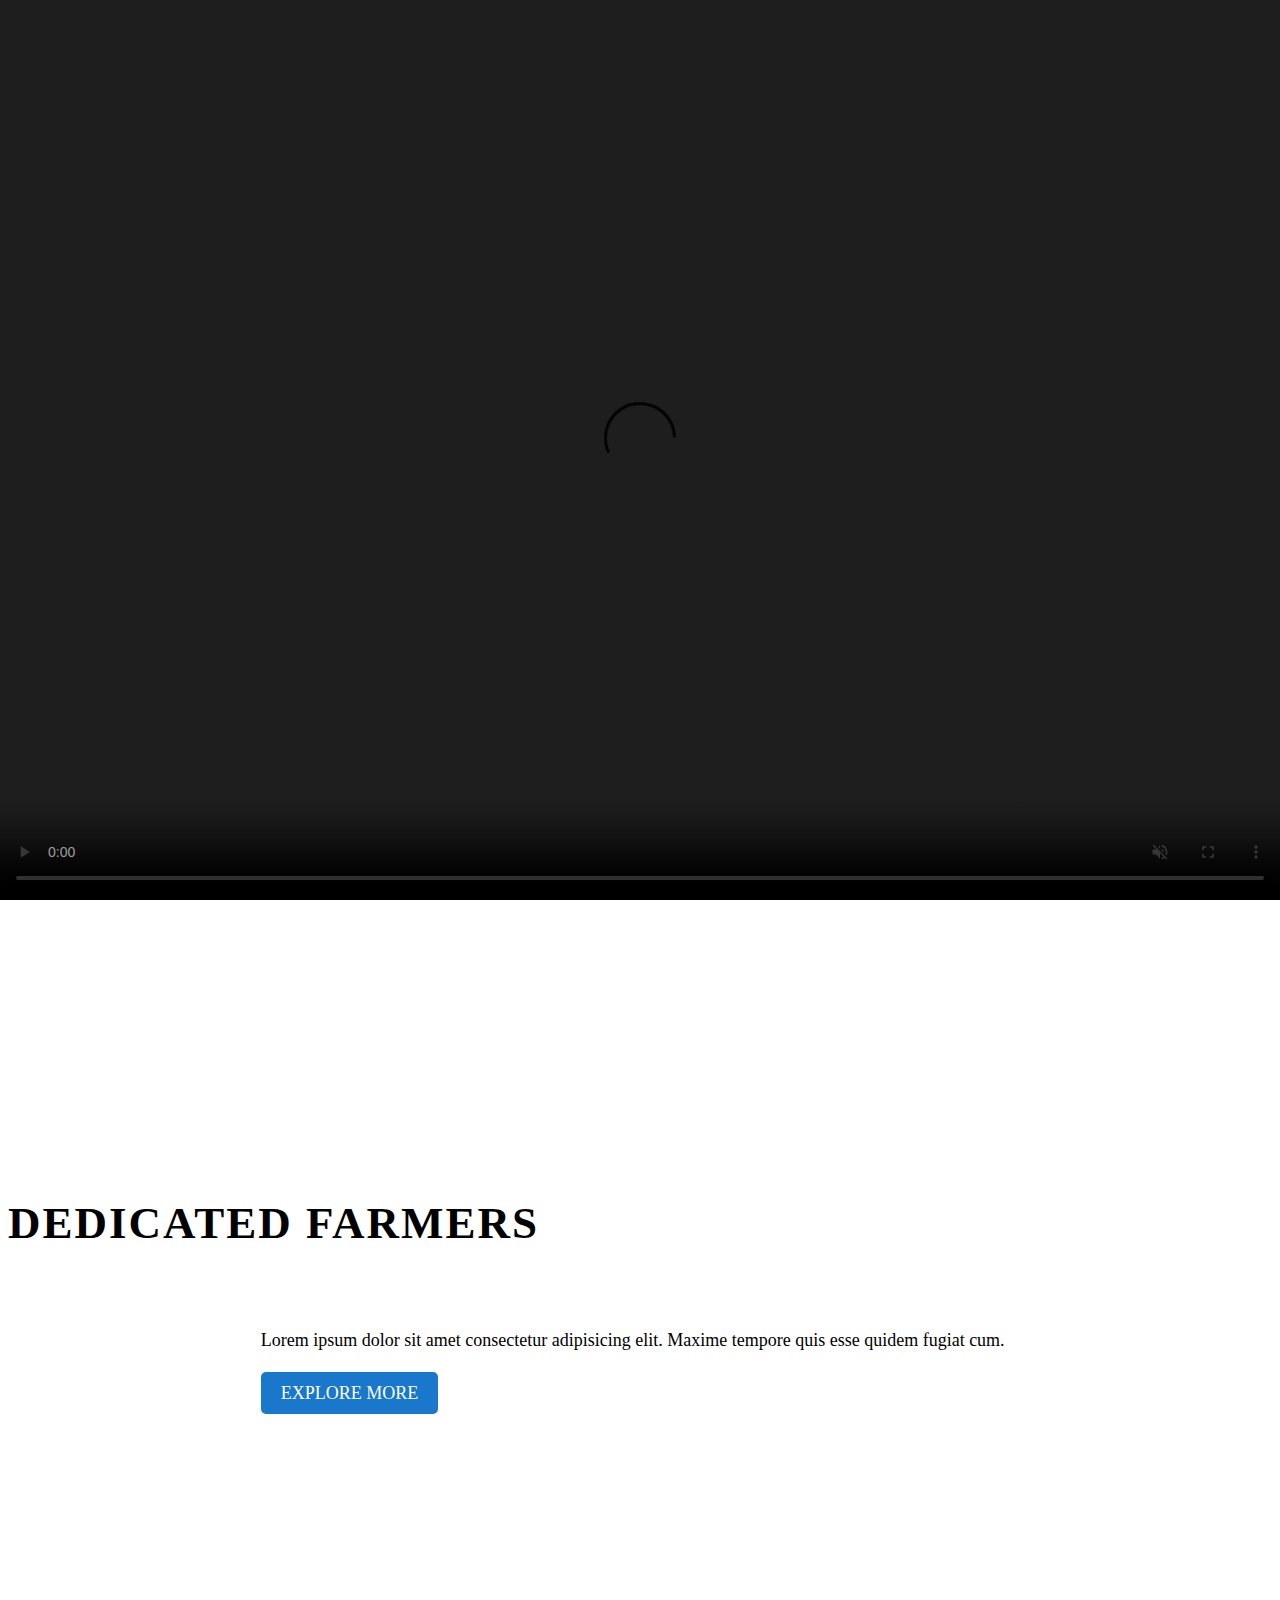
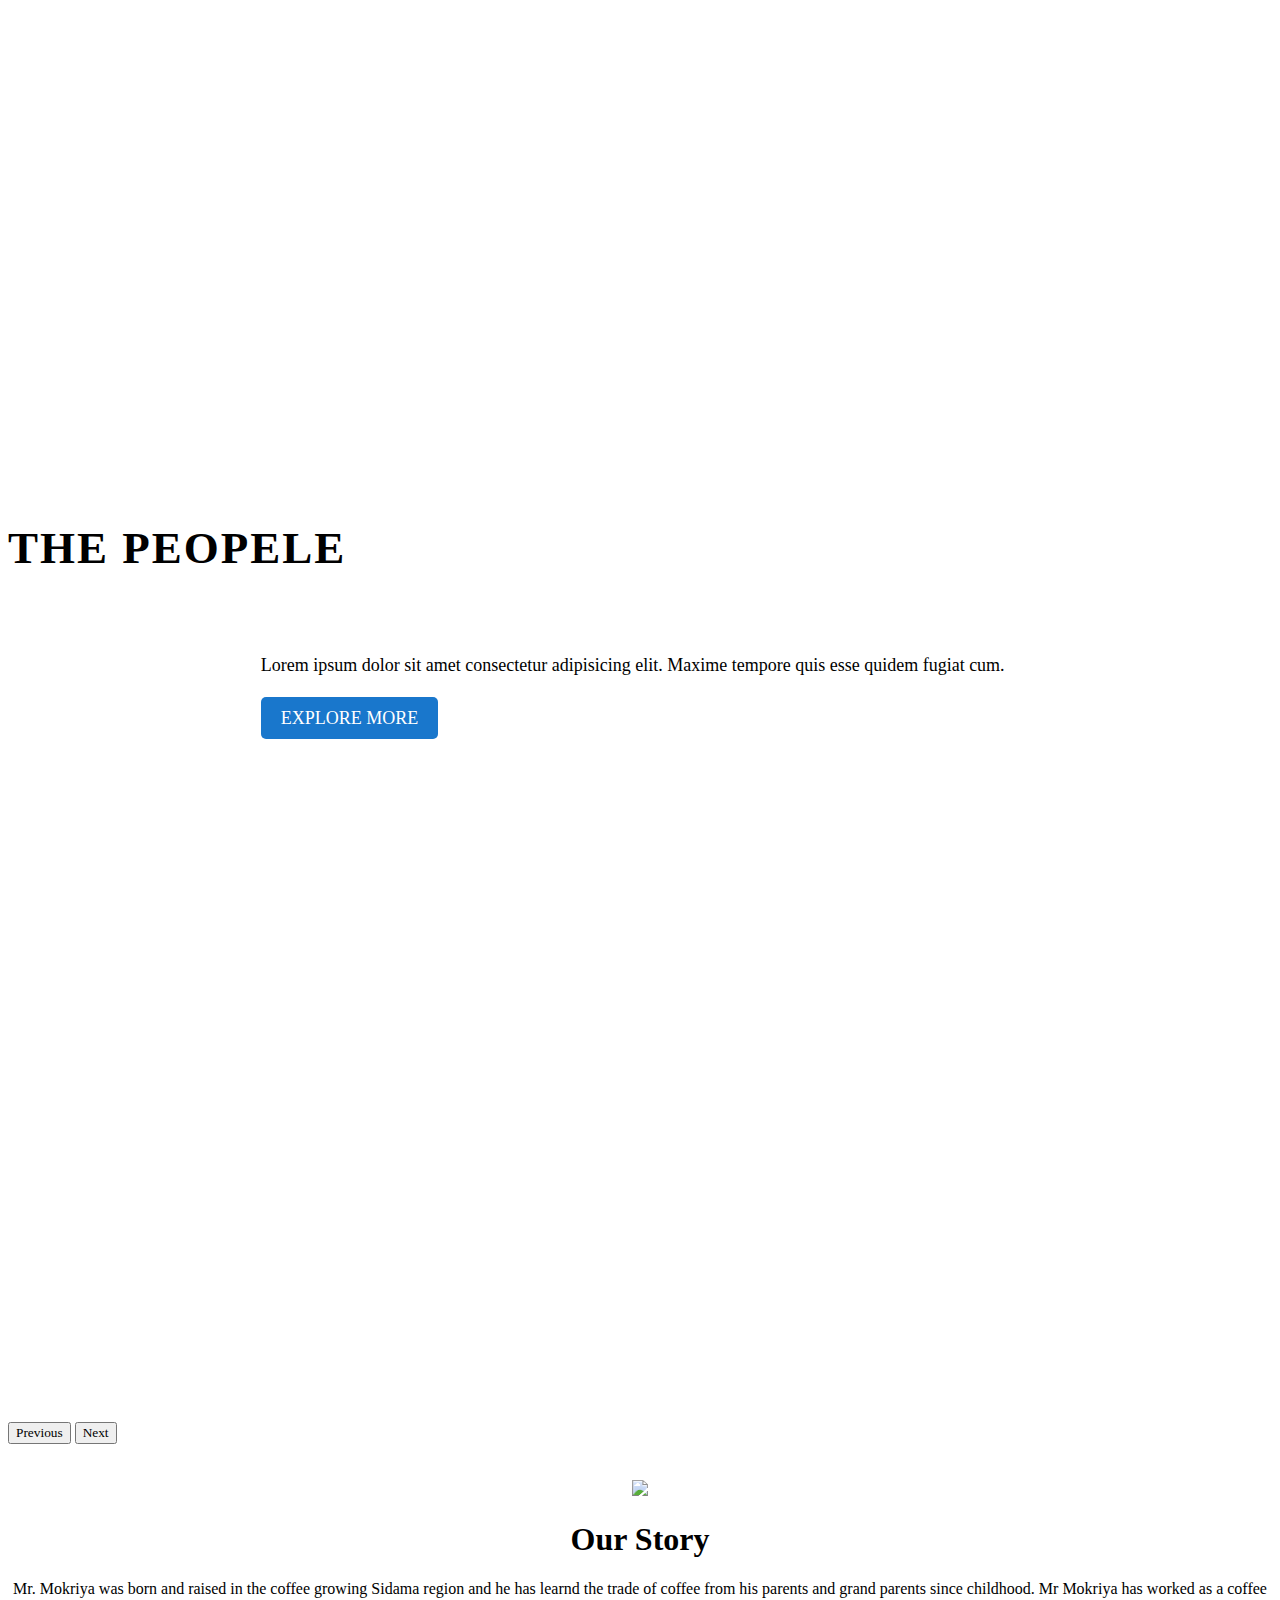
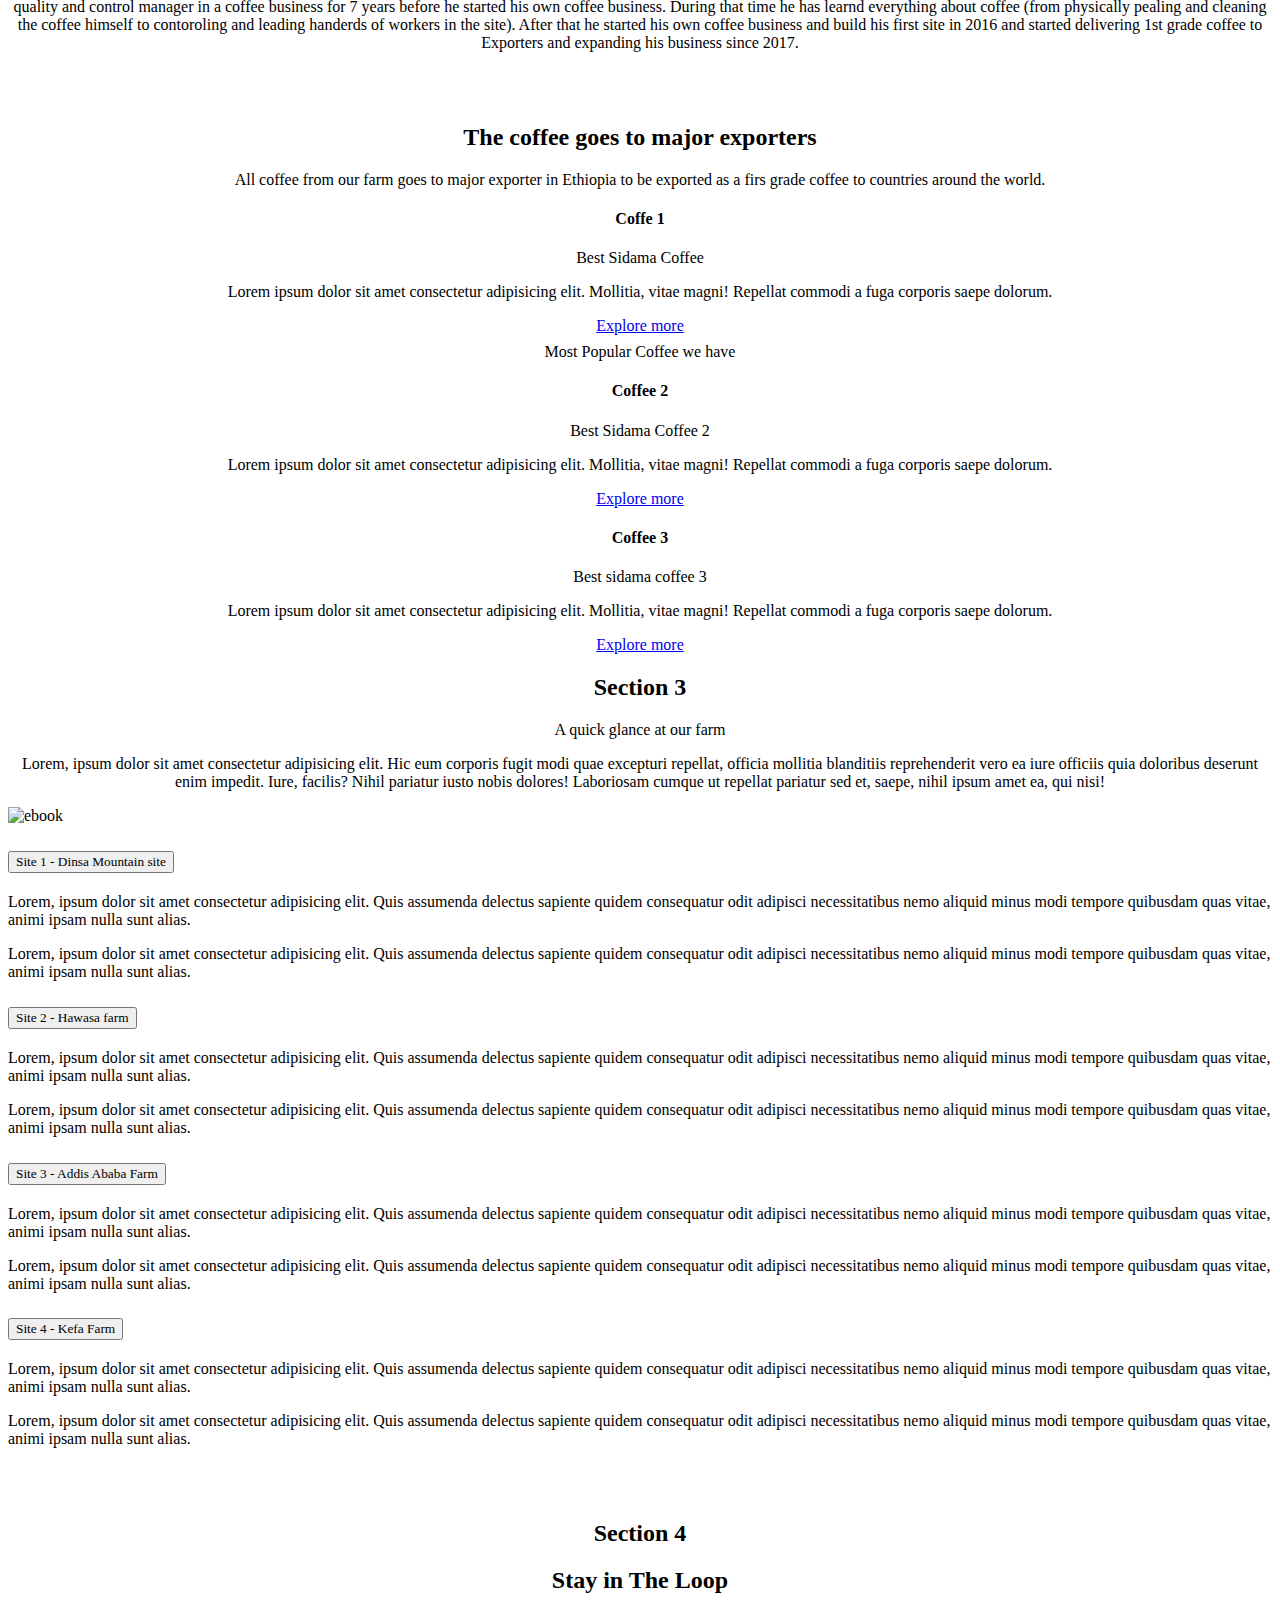
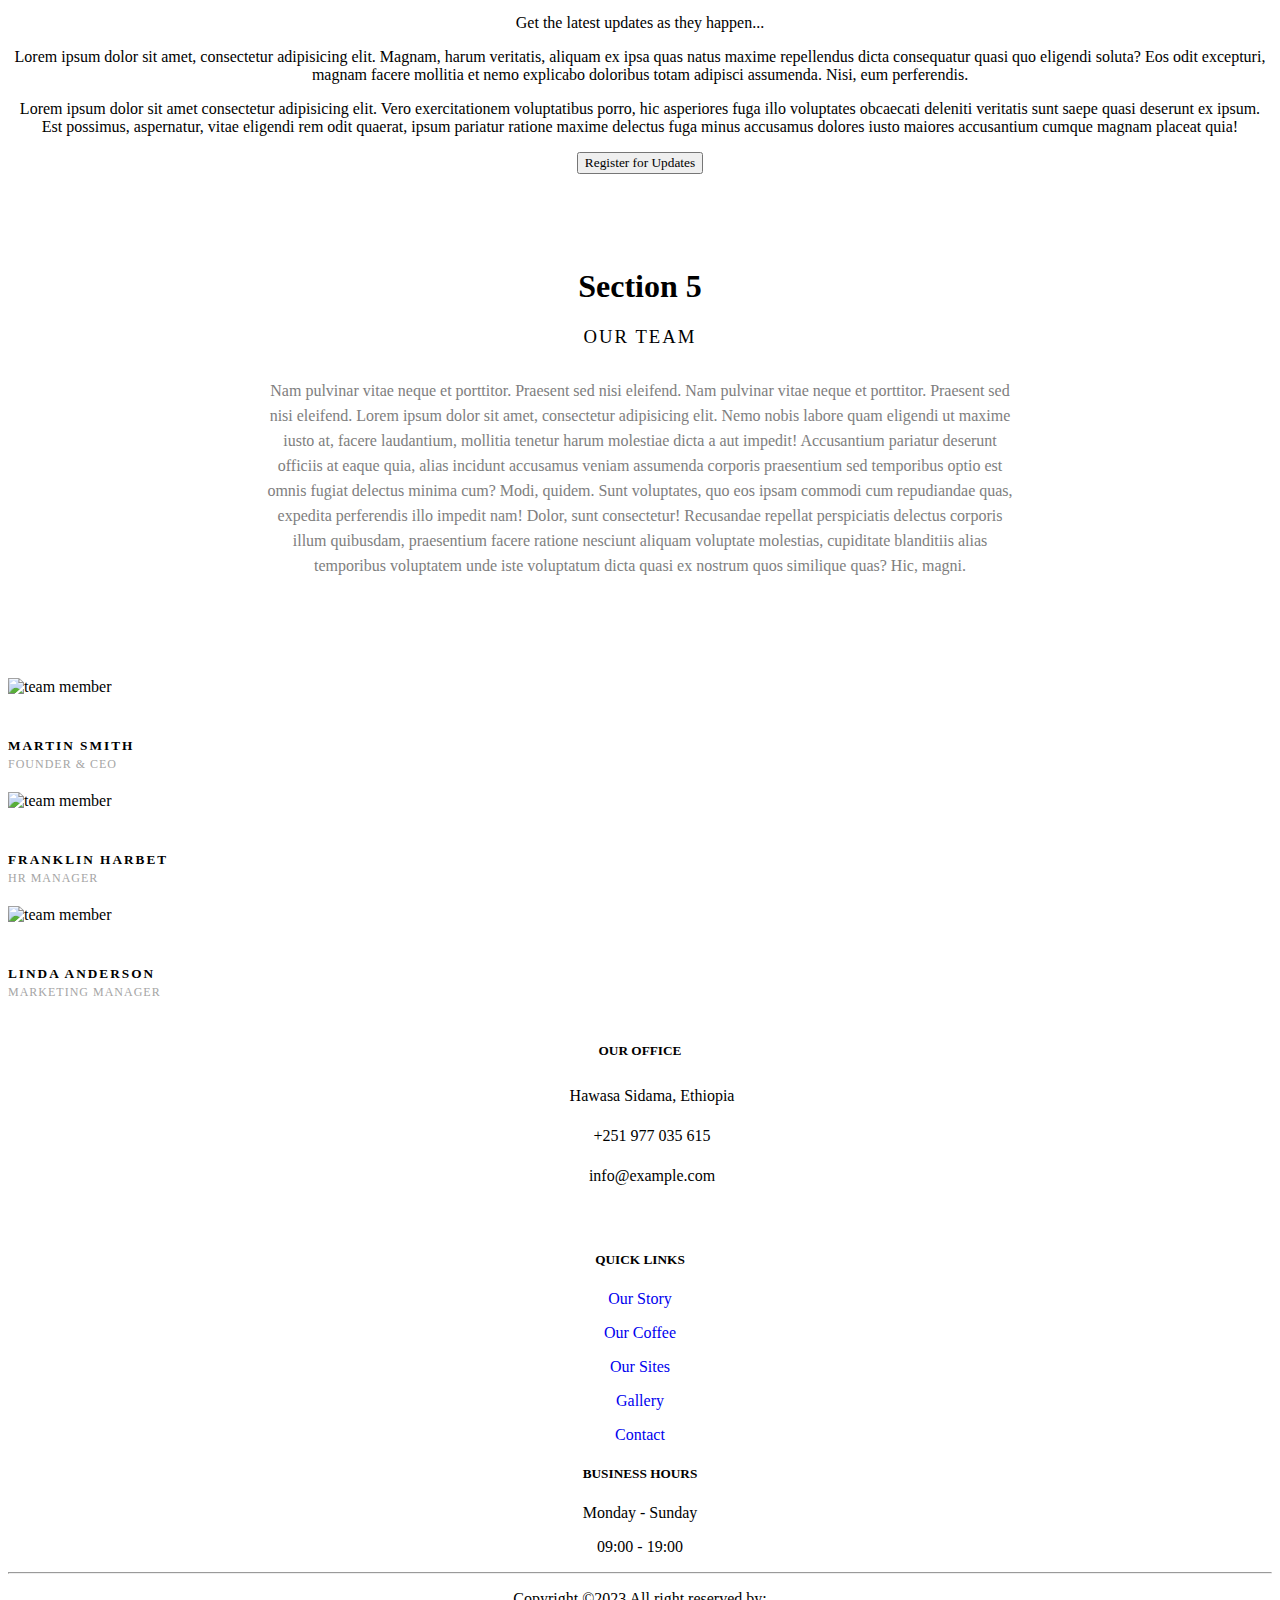
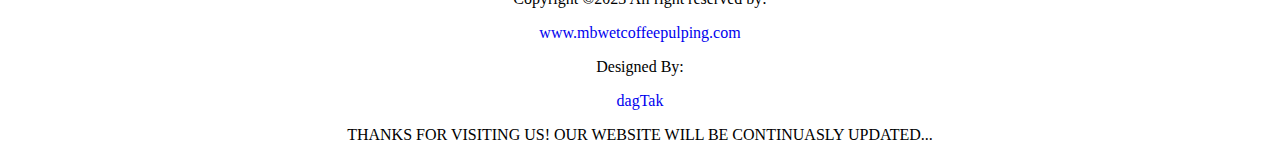
==== jp/index.html @ f7a4caa3 "added translation button and japanese pages" ====
<!DOCTYPE html>
<html lang="en">
  <head>
    <meta charset="UTF-8" />
    <meta http-equiv="X-UA-Compatible" content="IE=edge" />
    vid
    <meta name="viewport" content="width=device-width, initial-scale=1.0" />
    <title>Document</title>

    <link
      href="https://cdn.jsdelivr.net/npm/bootstrap@5.3.0-alpha3/dist/css/bootstrap.min.css"
      rel="stylesheet"
      integrity="sha384-KK94CHFLLe+nY2dmCWGMq91rCGa5gtU4mk92HdvYe+M/SXH301p5ILy+dN9+nJOZ"
      crossorigin="anonymous"
    />

    <link href="../style.css" rel="stylesheet" />
    <style>
      .carousel-item {
        height: 100vh;
        min-height: 300px;
      }
      .carousel-caption {
        bottom: 220px;
        z-index: 2;
      }
      .carousel-caption h5 {
        font-size: 45px;
        text-transform: uppercase;
        letter-spacing: 2px;
        margin-top: 25px;
      }
      .carousel-caption p {
        width: 60%;
        margin: auto;
        font-size: 18px;
        line-height: 1.8;
      }
      .carousel-caption a {
        text-transform: uppercase;
        text-decoration: none;
        background: #1977cc;
        padding: 5px 20px;
        display: inline-block;
        color: #fff;
        margin-top: 15px;
        border-radius: 5px;
      }
      .carousel-inner:before {
        content: "";
        position: absolute;
        width: 100%;
        height: 100%;
        top: 0;
        left: 0;
        background: rgba(0, 0, 0, 0.4);
        z-index: 1;
      }
    </style>
  </head>

  <body>
    <video controls muted autoplay="autoplay" loop="loop">
      <source src="../img/shortMokVid.mp4" type="video/mp4" />
    </video>
    <!-- Navbar Start -->
    <nav
      class="navbar navbar-expand-lg fixed-top px-4 px-lg-5 bg-dark navbar-dark"
    >
      <div class="container-fluid d-lg-none">
        <a href="index.html" class="navbar-brand d-flex align-items-center">
          <img
            src="../img/brandGojo2.JPG"
            class="rounded-circle"
            alt=""
            width="70"
            height="58"
          />
        </a>
        <button
          type="button"
          class="navbar-toggler me-0"
          data-bs-toggle="collapse"
          data-bs-target="#navbarCollapse"
        >
          <span class="navbar-toggler-icon"></span>
        </button>
        <div class="collapse navbar-collapse" id="navbarCollapse">
          <div class="float-end navbar-nav ms-auto p-4 p-lg-0">
            <a href="index.html" class="nav-item nav-link h1 active"
              >会社について</a
            >
            <a href="coffee.html" class="nav-item nav-link h1"
              >私たちのコーヒー</a
            >
            <a href="sites.html" class="nav-item nav-link h1">私たちのサイト</a>

            <a href="gallery.html" class="nav-item nav-link h1">ギャラリー</a>
            <a href="contact.html" class="nav-item nav-link h1">コンタクト</a>

            <a href="../index.html" class="nav-item nav-link h1"
              ><img
                src="../img/bootstrap_icons/translate.svg"
                alt=""
                width="25"
            /></a>
          </div>
        </div>
      </div>
      <div class="container-fluid">
        <div>
          <div class="collapse navbar-collapse d-none" id="navbarCollapse">
            <div class="navbar-nav ms-auto p-4 p-lg-0">
              <a href="index.html" class="nav-item nav-link h1 active"
                >会社について</a
              >
              <a href="coffee.html" class="nav-item nav-link h1"
                >私たちのコーヒー</a
              >
              <a href="sites.html" class="nav-item nav-link h1"
                >私たちのサイト</a
              >
            </div>
          </div>
        </div>
      </div>

      <div class="container-fluid">
        <a
          href="index.html"
          class="navbar-brand d-flex align-items-center d-none d-lg-block"
        >
          <img
            src="../img/brandGojo2.JPG"
            class="rounded-circle"
            alt=""
            width="70"
            height="58"
          />
        </a>

        <div class="collapse navbar-collapse d-none" id="navbarCollapse">
          <div class="navbar-nav ms-auto p-4 p-lg-0">
            <a href="gallery.html" class="nav-item nav-link h1">ギャラリー</a>
            <a href="contact.html" class="nav-item nav-link h1">コンタクト</a>
            <!-- <a href="translate" class="nav-item nav-link h1">Translate</a> -->
            <a href="../index.html" class="nav-item nav-link h1"
              ><img
                src="../img/bootstrap_icons/translate.svg"
                alt=""
                width="25"
            /></a>
          </div>
        </div>
      </div>
    </nav>

    <!-- Navbar End -->

    <!-- Carousel Start -->
    <div
      class="carousel slide"
      data-bs-ride="carousel"
      id="carouselExampleCaptions"
    >
      <div class="carousel-indicators">
        <button
          aria-label="Slide 1"
          class="active"
          data-bs-slide-to="0"
          data-bs-target="#carouselExampleCaptions"
          type="button"
        ></button>
        <button
          aria-label="Slide 2"
          data-bs-slide-to="1"
          data-bs-target="#carouselExampleCaptions"
          type="button"
        ></button>
        <button
          aria-label="Slide 3"
          data-bs-slide-to="2"
          data-bs-target="#carouselExampleCaptions"
          type="button"
        ></button>
      </div>
      <div class="carousel-inner">
        <div class="carousel-item active">
          <div class="carousel-caption">
            <h5 class="animated fadeInDown" style="animation-delay: 1s">
              Delicious Organic coffee
            </h5>
            <p
              class="animated fadeInUp d-none d-md-block"
              style="animation-delay: 2s"
            >
              Check out our organic coffee! Lorem ipsum dolor sit amet
              consectetur adipisicing elit. Maxime
            </p>
            <p class="animated fadeInUp" style="animation-delay: 3s">
              <a href="#">Explore more</a>
            </p>
          </div>
        </div>
        <div class="carousel-item">
          <div class="carousel-caption">
            <h5 class="animated fadeInDown" style="animation-delay: 1s">
              Dedicated farmers
            </h5>
            <p
              class="animated fadeInUp d-none d-md-block"
              style="animation-delay: 2s"
            >
              Lorem ipsum dolor sit amet consectetur adipisicing elit. Maxime
              tempore quis esse quidem fugiat cum.
            </p>
            <p class="animated fadeInUp" style="animation-delay: 3s">
              <a href="#">Explore More</a>
            </p>
          </div>
        </div>
        <div class="carousel-item">
          <div class="carousel-caption">
            <h5 class="animated fadeInDown" style="animation-delay: 1s">
              The peopele
            </h5>
            <p
              class="animated fadeInUp d-none d-md-block"
              style="animation-delay: 2s"
            >
              Lorem ipsum dolor sit amet consectetur adipisicing elit. Maxime
              tempore quis esse quidem fugiat cum.
            </p>
            <p class="animated fadeInUp" style="animation-delay: 3s">
              <a href="#">Explore more</a>
            </p>
          </div>
        </div>
      </div>
      <button
        class="carousel-control-prev"
        data-bs-slide="prev"
        data-bs-target="#carouselExampleCaptions"
        type="button"
      >
        <span aria-hidden="true" class="carousel-control-prev-icon"></span>
        <span class="visually-hidden">Previous</span>
      </button>
      <button
        class="carousel-control-next"
        data-bs-slide="next"
        data-bs-target="#carouselExampleCaptions"
        type="button"
      >
        <span aria-hidden="true" class="carousel-control-next-icon"></span>
        <span class="visually-hidden">Next</span>
      </button>
    </div>
    <!-- Carousel End -->

    <!-- Section 1 Start -->
    <br /><br />
    <section id="intro">
      <div class="container-lg mt-4 mb-4">
        <div class="row g-4 justify-content-center align-items-center">
          <div class="col-md-5 text-center">
            <!-- tooltip -->
            <span
              class="tt"
              data-bs-placement="bottom"
              title="Net Ninja Pro book cover"
            >
              <img
                src="../img/IMG_1235.JPG"
                class="img-fluid mt-1"
                width="500px"
              />
            </span>
          </div>
          <div class="col-md-7 text-center text-md-start">
            <h1>
              <div class="display-5 text-muted">Our Story</div>
            </h1>
            <p class="lead my-4 text-muted">
              Mr. Mokriya was born and raised in the coffee growing Sidama
              region and he has learnd the trade of coffee from his parents and
              grand parents since childhood. Mr Mokriya has worked as a coffee
              quality and control manager in a coffee business for 7 years
              before he started his own coffee business. During that time he has
              learnd everything about coffee (from physically pealing and
              cleaning the coffee himself to contoroling and leading handerds of
              workers in the site). After that he started his own coffee
              business and build his first site in 2016 and started delivering
              1st grade coffee to Exporters and expanding his business since
              2017.
            </p>
          </div>
        </div>
      </div>
    </section>

    <!-- Section 1 End -->

    <!-- Section 2 Start -->
    <br /><br />
    <section id="pricing" class="bg-light mt-5">
      <div class="container-lg">
        <div class="text-center">
          <h2 class="display-2">The coffee goes to major exporters</h2>

          <p>
            All coffee from our farm goes to major exporter in Ethiopia to be
            exported as a firs grade coffee to countries around the world.
          </p>
        </div>

        <div class="row my-5 g-0 align-items-center justify-content-center">
          <div class="col-8 col-lg-4 col-xl-3">
            <div class="card border-0">
              <div class="card-body text-center py-4">
                <h4 class="card-title">Coffe 1</h4>
                Best Sidama Coffee

                <p class="card-text mx-5 text-muted d-none d-lg-block">
                  Lorem ipsum dolor sit amet consectetur adipisicing elit.
                  Mollitia, vitae magni! Repellat commodi a fuga corporis saepe
                  dolorum.
                </p>
                <a href="#" class="btn btn-outline-primary btn-lg mt-3">
                  Explore more
                </a>
              </div>
            </div>
          </div>

          <div class="col-9 col-lg-4">
            <div class="card border-primary border-2">
              <div class="card-header text-center text-primary">
                Most Popular Coffee we have
              </div>
              <div class="card-body text-center py-5">
                <h4 class="card-title">Coffee 2</h4>
                <p class="lead card-subtitle">Best Sidama Coffee 2</p>

                <p class="card-text mx-5 text-muted d-none d-lg-block">
                  Lorem ipsum dolor sit amet consectetur adipisicing elit.
                  Mollitia, vitae magni! Repellat commodi a fuga corporis saepe
                  dolorum.
                </p>
                <a href="#" class="btn btn-outline-primary btn-lg mt-3">
                  Explore more
                </a>
              </div>
            </div>
          </div>

          <div class="col-8 col-lg-4 col-xl-3">
            <div class="card border-0">
              <div class="card-body text-center py-4">
                <h4 class="card-title">Coffee 3</h4>
                <p class="lead card-subtitle">Best sidama coffee 3</p>

                <p class="card-text mx-5 text-muted d-none d-lg-block">
                  Lorem ipsum dolor sit amet consectetur adipisicing elit.
                  Mollitia, vitae magni! Repellat commodi a fuga corporis saepe
                  dolorum.
                </p>
                <a href="#" class="btn btn-outline-primary btn-lg mt-3">
                  Explore more
                </a>
              </div>
            </div>
          </div>
        </div>
      </div>
      <!-- end container -->
    </section>
    <!-- Section 2 End -->

    <!-- Section 3 start -->
    <section id="topics">
      <div class="container-md">
        <div class="text-center">
          <h2 class="display-2">Section 3</h2>
          <p class="lead text-muted">A quick glance at our farm</p>
          <p>
            Lorem, ipsum dolor sit amet consectetur adipisicing elit. Hic eum
            corporis fugit modi quae excepturi repellat, officia mollitia
            blanditiis reprehenderit vero ea iure officiis quia doloribus
            deserunt enim impedit. Iure, facilis? Nihil pariatur iusto nobis
            dolores! Laboriosam cumque ut repellat pariatur sed et, saepe, nihil
            ipsum amet ea, qui nisi!
          </p>
        </div>
        <div class="row my-4 g-5 justify-content-around align-items-center">
          <div class="col-lg-6">
            <img src="../img/IMG_1262.JPG" class="img-fluid" alt="ebook" />
          </div>
          <div class="col-lg-6">
            <!-- accordion -->
            <div class="accordion" id="chapters">
              <div class="accordion-item">
                <h2 class="accordion-header" id="heading-1">
                  <button
                    class="accordion-button"
                    type="button"
                    data-bs-toggle="collapse"
                    data-bs-target="#chapter-1"
                    aria-expanded="true"
                    aria-controls="chapter-1"
                  >
                    Site 1 - Dinsa Mountain site
                  </button>
                </h2>
                <div
                  id="chapter-1"
                  class="accordion-collapse collapse show"
                  aria-labelledby="heading-1"
                  data-bs-parent="#chapters"
                >
                  <div class="accordion-body">
                    <p>
                      Lorem, ipsum dolor sit amet consectetur adipisicing elit.
                      Quis assumenda delectus sapiente quidem consequatur odit
                      adipisci necessitatibus nemo aliquid minus modi tempore
                      quibusdam quas vitae, animi ipsam nulla sunt alias.
                    </p>
                    <p>
                      Lorem, ipsum dolor sit amet consectetur adipisicing elit.
                      Quis assumenda delectus sapiente quidem consequatur odit
                      adipisci necessitatibus nemo aliquid minus modi tempore
                      quibusdam quas vitae, animi ipsam nulla sunt alias.
                    </p>
                  </div>
                </div>
              </div>
              <div class="accordion-item">
                <h2 class="accordion-header" id="heading-2">
                  <button
                    class="accordion-button collapsed"
                    type="button"
                    data-bs-toggle="collapse"
                    data-bs-target="#chapter-2"
                    aria-expanded="false"
                    aria-controls="chapter-2"
                  >
                    Site 2 - Hawasa farm
                  </button>
                </h2>
                <div
                  id="chapter-2"
                  class="accordion-collapse collapse"
                  aria-labelledby="heading-2"
                  data-bs-parent="#chapters"
                >
                  <div class="accordion-body">
                    <p>
                      Lorem, ipsum dolor sit amet consectetur adipisicing elit.
                      Quis assumenda delectus sapiente quidem consequatur odit
                      adipisci necessitatibus nemo aliquid minus modi tempore
                      quibusdam quas vitae, animi ipsam nulla sunt alias.
                    </p>
                    <p>
                      Lorem, ipsum dolor sit amet consectetur adipisicing elit.
                      Quis assumenda delectus sapiente quidem consequatur odit
                      adipisci necessitatibus nemo aliquid minus modi tempore
                      quibusdam quas vitae, animi ipsam nulla sunt alias.
                    </p>
                  </div>
                </div>
              </div>
              <div class="accordion-item">
                <h2 class="accordion-header" id="heading-3">
                  <button
                    class="accordion-button collapsed"
                    type="button"
                    data-bs-toggle="collapse"
                    data-bs-target="#chapter-3"
                    aria-expanded="false"
                    aria-controls="chapter-1"
                  >
                    Site 3 - Addis Ababa Farm
                  </button>
                </h2>
                <div
                  id="chapter-3"
                  class="accordion-collapse collapse"
                  aria-labelledby="heading-3"
                  data-bs-parent="#chapters"
                >
                  <div class="accordion-body">
                    <p>
                      Lorem, ipsum dolor sit amet consectetur adipisicing elit.
                      Quis assumenda delectus sapiente quidem consequatur odit
                      adipisci necessitatibus nemo aliquid minus modi tempore
                      quibusdam quas vitae, animi ipsam nulla sunt alias.
                    </p>
                    <p>
                      Lorem, ipsum dolor sit amet consectetur adipisicing elit.
                      Quis assumenda delectus sapiente quidem consequatur odit
                      adipisci necessitatibus nemo aliquid minus modi tempore
                      quibusdam quas vitae, animi ipsam nulla sunt alias.
                    </p>
                  </div>
                </div>
              </div>
              <div class="accordion-item">
                <h2 class="accordion-header" id="heading-4">
                  <button
                    class="accordion-button collapsed"
                    type="button"
                    data-bs-toggle="collapse"
                    data-bs-target="#chapter-4"
                    aria-expanded="false"
                    aria-controls="chapter-4"
                  >
                    Site 4 - Kefa Farm
                  </button>
                </h2>
                <div
                  id="chapter-4"
                  class="accordion-collapse collapse"
                  aria-labelledby="heading-4"
                  data-bs-parent="#chapters"
                >
                  <div class="accordion-body">
                    <p>
                      Lorem, ipsum dolor sit amet consectetur adipisicing elit.
                      Quis assumenda delectus sapiente quidem consequatur odit
                      adipisci necessitatibus nemo aliquid minus modi tempore
                      quibusdam quas vitae, animi ipsam nulla sunt alias.
                    </p>
                    <p>
                      Lorem, ipsum dolor sit amet consectetur adipisicing elit.
                      Quis assumenda delectus sapiente quidem consequatur odit
                      adipisci necessitatibus nemo aliquid minus modi tempore
                      quibusdam quas vitae, animi ipsam nulla sunt alias.
                    </p>
                  </div>
                </div>
              </div>
            </div>
          </div>
        </div>
      </div>
    </section>
    <!-- section 3 end -->
    <br /><br />
    <!-- sectin 4 start -->
    <section class="bg-light mb4">
      <div class="container">
        <div class="text-center">
          <h2 class="display-2">Section 4</h2>
          <h2>Stay in The Loop</h2>
          <p class="lead">Get the latest updates as they happen...</p>
          <p>
            Lorem ipsum dolor sit amet, consectetur adipisicing elit. Magnam,
            harum veritatis, aliquam ex ipsa quas natus maxime repellendus dicta
            consequatur quasi quo eligendi soluta? Eos odit excepturi, magnam
            facere mollitia et nemo explicabo doloribus totam adipisci
            assumenda. Nisi, eum perferendis.
          </p>
        </div>
        <div class="row justify-content-center">
          <div class="col-md-8 text-center">
            <p class="text-muted my-4">
              Lorem ipsum dolor sit amet consectetur adipisicing elit. Vero
              exercitationem voluptatibus porro, hic asperiores fuga illo
              voluptates obcaecati deleniti veritatis sunt saepe quasi deserunt
              ex ipsum. Est possimus, aspernatur, vitae eligendi rem odit
              quaerat, ipsum pariatur ratione maxime delectus fuga minus
              accusamus dolores iusto maiores accusantium cumque magnam placeat
              quia!
            </p>
            <button
              class="btn btn-primary"
              data-bs-toggle="modal"
              data-bs-target="#reg-modal"
            >
              Register for Updates
            </button>
          </div>
        </div>
      </div>
    </section>
    <br /><br />

    <!-- section 4 end -->

    <!-- section 5 team start -->
    <br /><br />
    <div class="container">
      <div class="row">
        <div class="heading-title text-center">
          <h1>Section 5</h1>
          <h3 class="text-uppercase">Our Team</h3>
          <p class="p-top-30 half-txt">
            Nam pulvinar vitae neque et porttitor. Praesent sed nisi eleifend.
            Nam pulvinar vitae neque et porttitor. Praesent sed nisi eleifend.
            Lorem ipsum dolor sit amet, consectetur adipisicing elit. Nemo nobis
            labore quam eligendi ut maxime iusto at, facere laudantium, mollitia
            tenetur harum molestiae dicta a aut impedit! Accusantium pariatur
            deserunt officiis at eaque quia, alias incidunt accusamus veniam
            assumenda corporis praesentium sed temporibus optio est omnis fugiat
            delectus minima cum? Modi, quidem. Sunt voluptates, quo eos ipsam
            commodi cum repudiandae quas, expedita perferendis illo impedit nam!
            Dolor, sunt consectetur! Recusandae repellat perspiciatis delectus
            corporis illum quibusdam, praesentium facere ratione nesciunt
            aliquam voluptate molestias, cupiditate blanditiis alias temporibus
            voluptatem unde iste voluptatum dicta quasi ex nostrum quos
            similique quas? Hic, magni.
          </p>
        </div>

        <div class="col-md-4 col-sm-4">
          <div class="team-member">
            <div class="team-img">
              <img
                src="https://image.freepik.com/free-photo/man-standing-with-a-black-t-shirt_1187-1045.jpg"
                alt="team member"
                class="img-responsive"
              />
            </div>
            <div class="team-hover">
              <div class="desk">
                <h4>Hi There !</h4>
                <p>I love to introduce myself as a hardcore Web Designer.</p>
              </div>
              <div class="s-link">
                <a href="#"><i class="fa fa-facebook"></i></a>
                <a href="#"><i class="fa fa-twitter"></i></a>
                <a href="#"><i class="fa fa-google-plus"></i></a>
              </div>
            </div>
          </div>
          <div class="team-title">
            <h5>Martin Smith</h5>
            <span>founder & ceo</span>
          </div>
        </div>
        <div class="col-md-4 col-sm-4">
          <div class="team-member">
            <div class="team-img">
              <img
                src="https://image.freepik.com/free-photo/elegant-man-with-thumbs-up_1149-1595.jpg"
                alt="team member"
                class="img-responsive"
              />
            </div>
            <div class="team-hover">
              <div class="desk">
                <h4>Hello World</h4>
                <p>I love to introduce myself as a hardcore Web Designer.</p>
              </div>
              <div class="s-link">
                <a href="#"><i class="fa fa-facebook"></i></a>
                <a href="#"><i class="fa fa-twitter"></i></a>
                <a href="#"><i class="fa fa-google-plus"></i></a>
              </div>
            </div>
          </div>
          <div class="team-title">
            <h5>Franklin Harbet</h5>
            <span>HR Manager</span>
          </div>
        </div>
        <div class="col-md-4 col-sm-4">
          <div class="team-member">
            <div class="team-img">
              <img
                src="https://image.freepik.com/free-photo/well-dressed-executive-with-crossed-arms_1098-3930.jpg"
                alt="team member"
                class="img-responsive"
              />
            </div>
            <div class="team-hover">
              <div class="desk">
                <h4>I love to design</h4>
                <p>I love to introduce myself as a hardcore Web Designer.</p>
              </div>
              <div class="s-link">
                <a href="#"><i class="fa fa-facebook"></i></a>
                <a href="#"><i class="fa fa-twitter"></i></a>
                <a href="#"><i class="fa fa-google-plus"></i></a>
              </div>
            </div>
          </div>
          <div class="team-title">
            <h5>Linda Anderson</h5>
            <span>Marketing Manager</span>
          </div>
        </div>
      </div>
    </div>
    <!-- section 5 team end -->

    <!-- Footer Start -->

    <footer class="bg-dark text-white pt-5 pb-4">
      <div class="container-fluid text-center text-md-left">
        <div class="row text-center text-md-left">
          <div class="col-md-3 col-lg-3 col-xl-3 mx-auto mt-3">
            <h5
              class="text-uppercase mb-4 font-weight-bold text-warning d-flex justify-content-start"
            >
              Our Office
            </h5>

            <p class="d-flex justify-content-start">
              <img
                src="../img/bootstrap_icons/footer_icons/geo-alt-fill.svg"
                alt=""
                width="20"
                class="me-2"
              />
              Hawasa Sidama, Ethiopia
            </p>
            <p class="d-flex justify-content-start">
              <img
                src="../img/bootstrap_icons/footer_icons/telephone-fill.svg"
                alt=""
                width="20"
                class="me-2"
              />
              +251 977 035 615
            </p>
            <p class="d-flex justify-content-start">
              <img
                src="../img/bootstrap_icons/footer_icons/envelope-fill.svg"
                alt=""
                width="20"
                class="me-2"
              />
              info@example.com
            </p>
            <p class="d-flex justify-content-start">
              <a href="#" class="btn-floating btn-sm text-white me-3"
                ><img
                  src="../img/bootstrap_icons/footer_icons/facebook.svg"
                  alt=""
                  width="25"
              /></a>
              <a href="#" class="btn-floating btn-sm text-white me-3"
                ><img
                  src="../img/bootstrap_icons/footer_icons/instagram.svg"
                  alt=""
                  width="25"
              /></a>
              <a href="#" class="btn-floating btn-sm text-white"
                ><img
                  src="../img/bootstrap_icons/footer_icons/twitter.svg"
                  alt=""
                  width="25"
              /></a>
            </p>
          </div>
          <div class="col-md-2 col-lg-2 col-xl-2 mx-auto mt-3">
            <h5
              class="text-uppercase mb-4 font-weight-bold text-warning d-flex justify-content-start"
            >
              Quick Links
            </h5>
            <p class="d-flex justify-content-start">
              <a href="#" class="text-white" style="text-decoration: none"
                >Our Story</a
              >
            </p>
            <p class="d-flex justify-content-start">
              <a href="#" class="text-white" style="text-decoration: none"
                >Our Coffee</a
              >
            </p>
            <p class="d-flex justify-content-start">
              <a href="#" class="text-white" style="text-decoration: none"
                >Our Sites</a
              >
            </p>

            <p class="d-flex justify-content-start">
              <a href="#" class="text-white" style="text-decoration: none"
                >Gallery</a
              >
            </p>
            <p class="d-flex justify-content-start">
              <a href="#" class="text-white" style="text-decoration: none"
                >Contact</a
              >
            </p>
          </div>

          <div class="col-md-3 col-lg-2 col-xl-2 mx-auto mt-3">
            <h5
              class="text-uppercase mb-4 font-weight-bold text-warning d-flex justify-content-start"
            >
              Business Hours
            </h5>
            <p class="d-flex justify-content-start">Monday - Sunday</p>
            <p class="d-flex justify-content-start h4">09:00 - 19:00</p>
          </div>
        </div>
        <hr class="mb-4" />

        <div class="row align-items-center justify-content-between">
          <div class="col-md-7 col-lg-8 d-flex">
            <p class="d-flex ms-4">
              Copyright ©2023 All right reserved by:
              <a href="#" style="text-decoration: none" class="text-warning">
                <p class="h5">www.mbwetcoffeepulping.com</p>
              </a>
            </p>
          </div>

          <div class="col-md-5 col-lg-4">
            <div class="text-center text-md-right d-flex">
              <p class="d-flex d-flex me-2 ms-4">
                Designed By:
                <a href="#" style="text-decoration: none" class="text-warning">
                  <p class="h5">dagTak</p>
                </a>
              </p>
            </div>
          </div>
        </div>
        <div class="row d-flex ms-4 text-primary text-uppercase">
          Thanks for visiting us! Our Website will be continuasly updated...
        </div>
      </div>
    </footer>

    <!-- Footer End -->

    <script
      src="https://cdn.jsdelivr.net/npm/bootstrap@5.3.0-alpha3/dist/js/bootstrap.bundle.min.js"
      integrity="sha384-ENjdO4Dr2bkBIFxQpeoTz1HIcje39Wm4jDKdf19U8gI4ddQ3GYNS7NTKfAdVQSZe"
      crossorigin="anonymous"
    ></script>
  </body>
</html>
---- style.css ----
* {
  font-family: montserrat;
}
video {
  position: absolute;
  top: 50%;
  left: 50%;
  min-width: 100%;
  min-height: 100%;
  width: auto;
  height: auto;
  z-index: 0;
  transform: translateX(-50%) translateY(-50%);
}
.navbar-nav a {
  font-size: 15px;
  text-transform: uppercase;
  font-weight: 500;
}
.navbar-light .navbar-brand {
  color: #000;
  font-size: 25px;
  text-transform: uppercase;
  font-weight: bold;
  letter-spacing: 2px;
}
.navbar-light .navbar-brand span {
  color: #1977cc;
}
.w-100 {
  height: 100vh;
}
.navbar-toggler {
  padding: 1px 5px;
  font-size: 18px;
  line-height: 0.3;
  background: #000;
}

/* index.html Teem section */
/* body {
  font-family: "Source Sans Pro", sans-serif;
  line-height: 1.5;
  color: #323232;
  font-size: 15px;
  font-weight: 400;
  text-rendering: optimizeLegibility;
  -webkit-font-smoothing: antialiased;
  -moz-font-smoothing: antialiased;
} */
.heading-title {
  margin-bottom: 100px;
}
.text-center {
  text-align: center;
}
.heading-title h3 {
  margin-bottom: 0;
  letter-spacing: 2px;
  font-weight: normal;
}
.p-top-30 {
  padding-top: 30px;
}
.half-txt {
  width: 60%;
  margin: 0 auto;
  display: inline-block;
  line-height: 25px;
  color: #7e7e7e;
}
.text-uppercase {
  text-transform: uppercase;
}

.team-member,
.team-member .team-img {
  position: relative;
}
.team-member {
  overflow: hidden;
}
.team-member,
.team-member .team-img {
  position: relative;
}

.team-hover {
  position: absolute;
  top: 0;
  left: 0;
  bottom: 0;
  right: 0;
  margin: 0;
  border: 20px solid rgba(0, 0, 0, 0.1);
  background-color: rgba(255, 255, 255, 0.9);
  opacity: 0;
  -webkit-transition: all 0.3s;
  transition: all 0.3s;
}
.team-member:hover .team-hover .desk {
  top: 35%;
}
.team-member:hover .team-hover,
.team-member:hover .team-hover .desk,
.team-member:hover .team-hover .s-link {
  opacity: 1;
}
.team-hover .desk {
  position: absolute;
  top: 0%;
  width: 100%;
  opacity: 0;
  -webkit-transform: translateY(-55%);
  -ms-transform: translateY(-55%);
  transform: translateY(-55%);
  -webkit-transition: all 0.3s 0.2s;
  transition: all 0.3s 0.2s;
  padding: 0 20px;
}
.desk,
.desk h4,
.team-hover .s-link a {
  text-align: center;
  color: #222;
}
.team-member:hover .team-hover .s-link {
  bottom: 10%;
}
.team-member:hover .team-hover,
.team-member:hover .team-hover .desk,
.team-member:hover .team-hover .s-link {
  opacity: 1;
}
.team-hover .s-link {
  position: absolute;
  bottom: 0;
  width: 100%;
  opacity: 0;
  text-align: center;
  -webkit-transform: translateY(45%);
  -ms-transform: translateY(45%);
  transform: translateY(45%);
  -webkit-transition: all 0.3s 0.2s;
  transition: all 0.3s 0.2s;
  font-size: 35px;
}
.desk,
.desk h4,
.team-hover .s-link a {
  text-align: center;
  color: #222;
}
.team-member .s-link a {
  margin: 0 10px;
  color: #333;
  font-size: 16px;
}
.team-title {
  position: static;
  padding: 20px 0;
  display: inline-block;
  letter-spacing: 2px;
  width: 100%;
}
.team-title h5 {
  margin-bottom: 0px;
  display: block;
  text-transform: uppercase;
}
.team-title span {
  font-size: 12px;
  text-transform: uppercase;
  color: #a5a5a5;
  letter-spacing: 1px;
}

/* gallery. html */

img {
  max-width: 100%;
}
.gallery {
  background-color: #dbddf1;
  padding: 80px 0;
}
.gallery img {
  background-color: #ffffff;
  padding: 15px;
  width: 100%;
  box-shadow: 0 0 15px rgba(0, 0, 0, 0.3);
  cursor: pointer;
}
#gallery-modal .modal-img {
  width: 100%;
}

/* test */
.cards-wrapper {
  display: flex;
}
.card {
  margin: 0.5em;
}
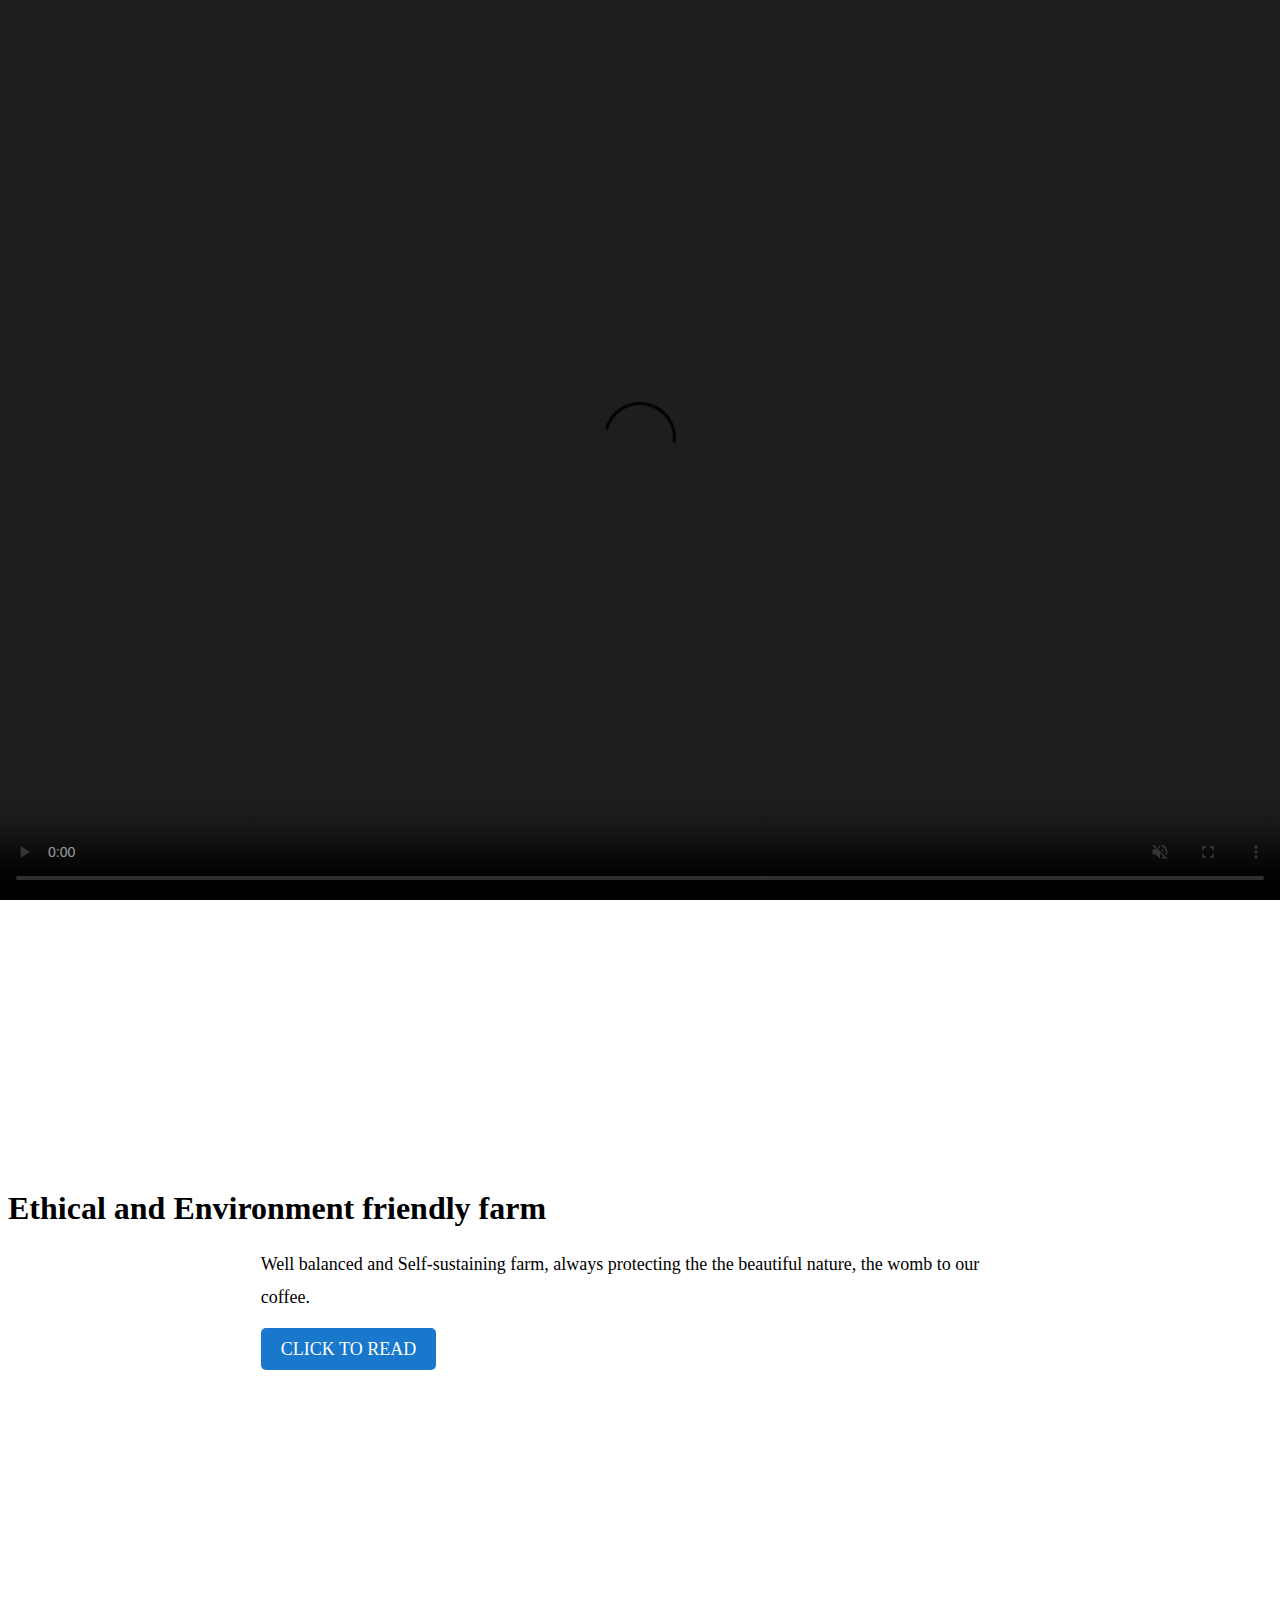
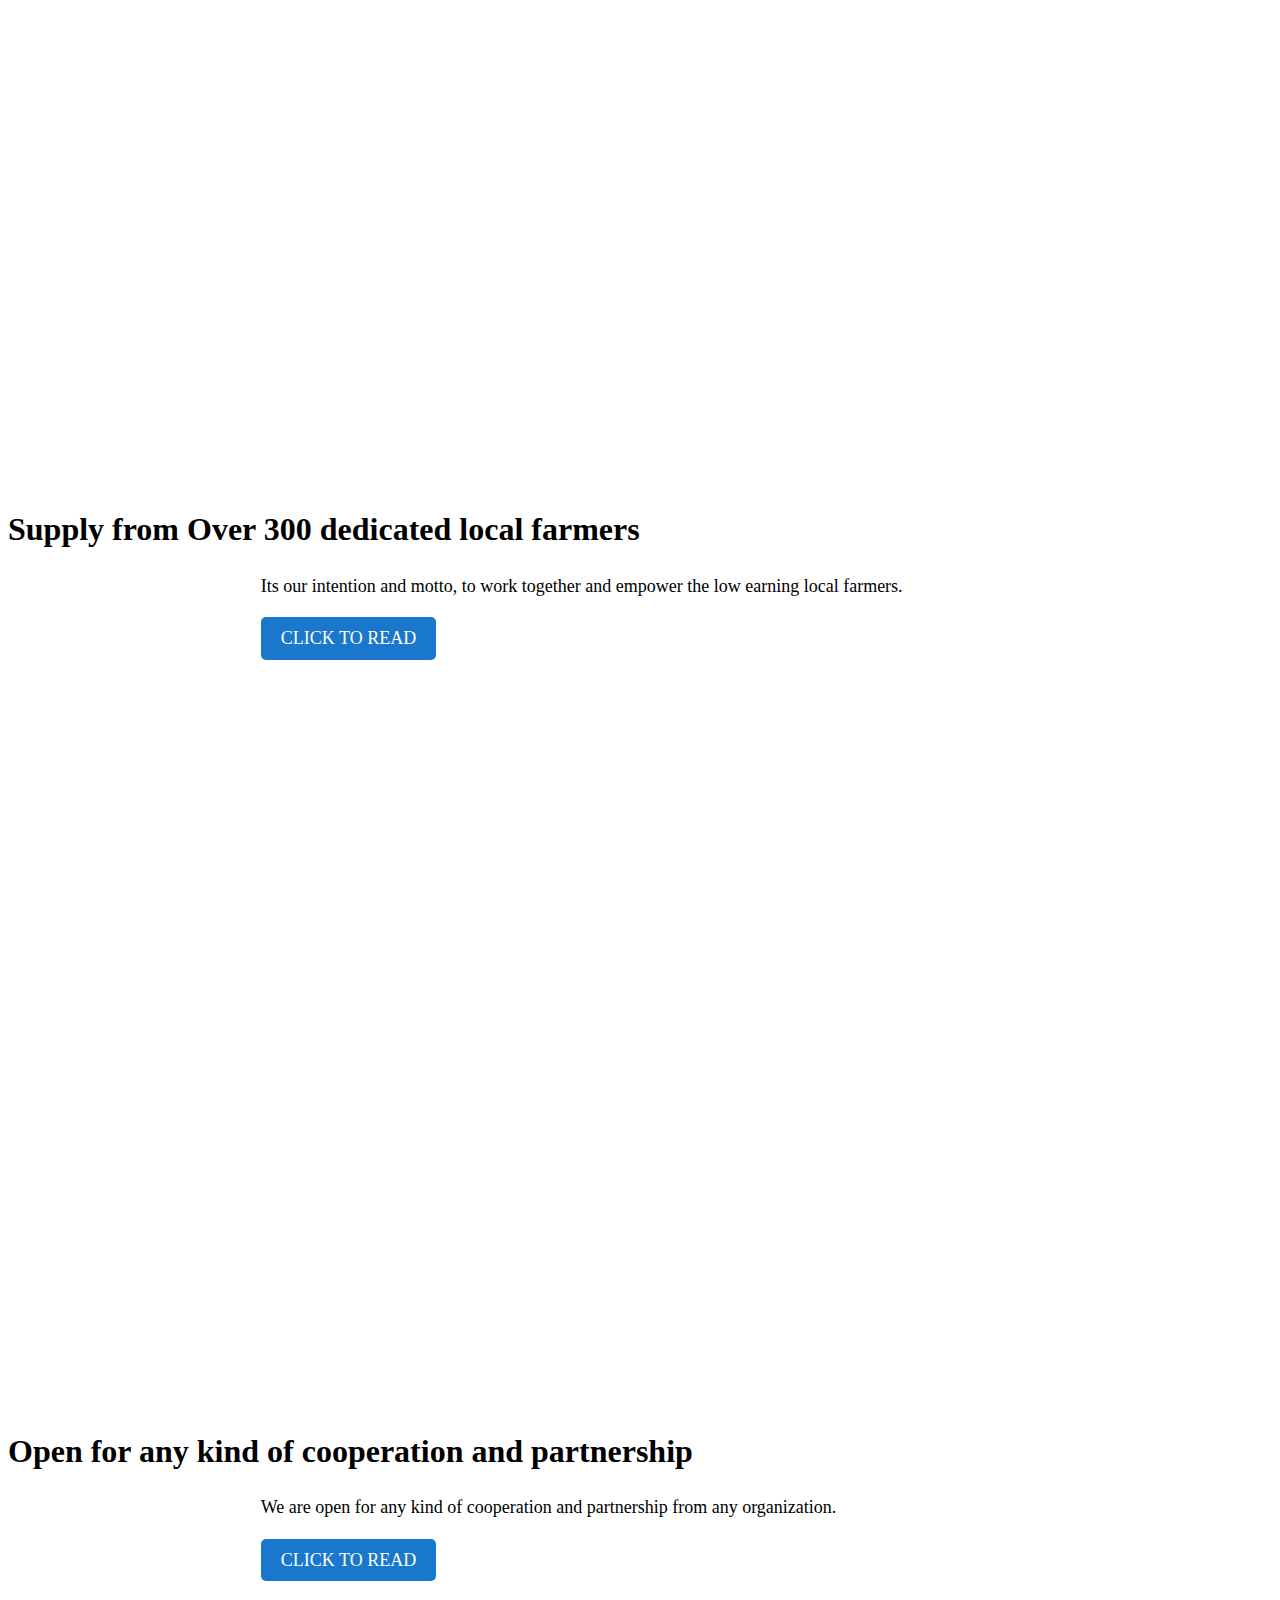
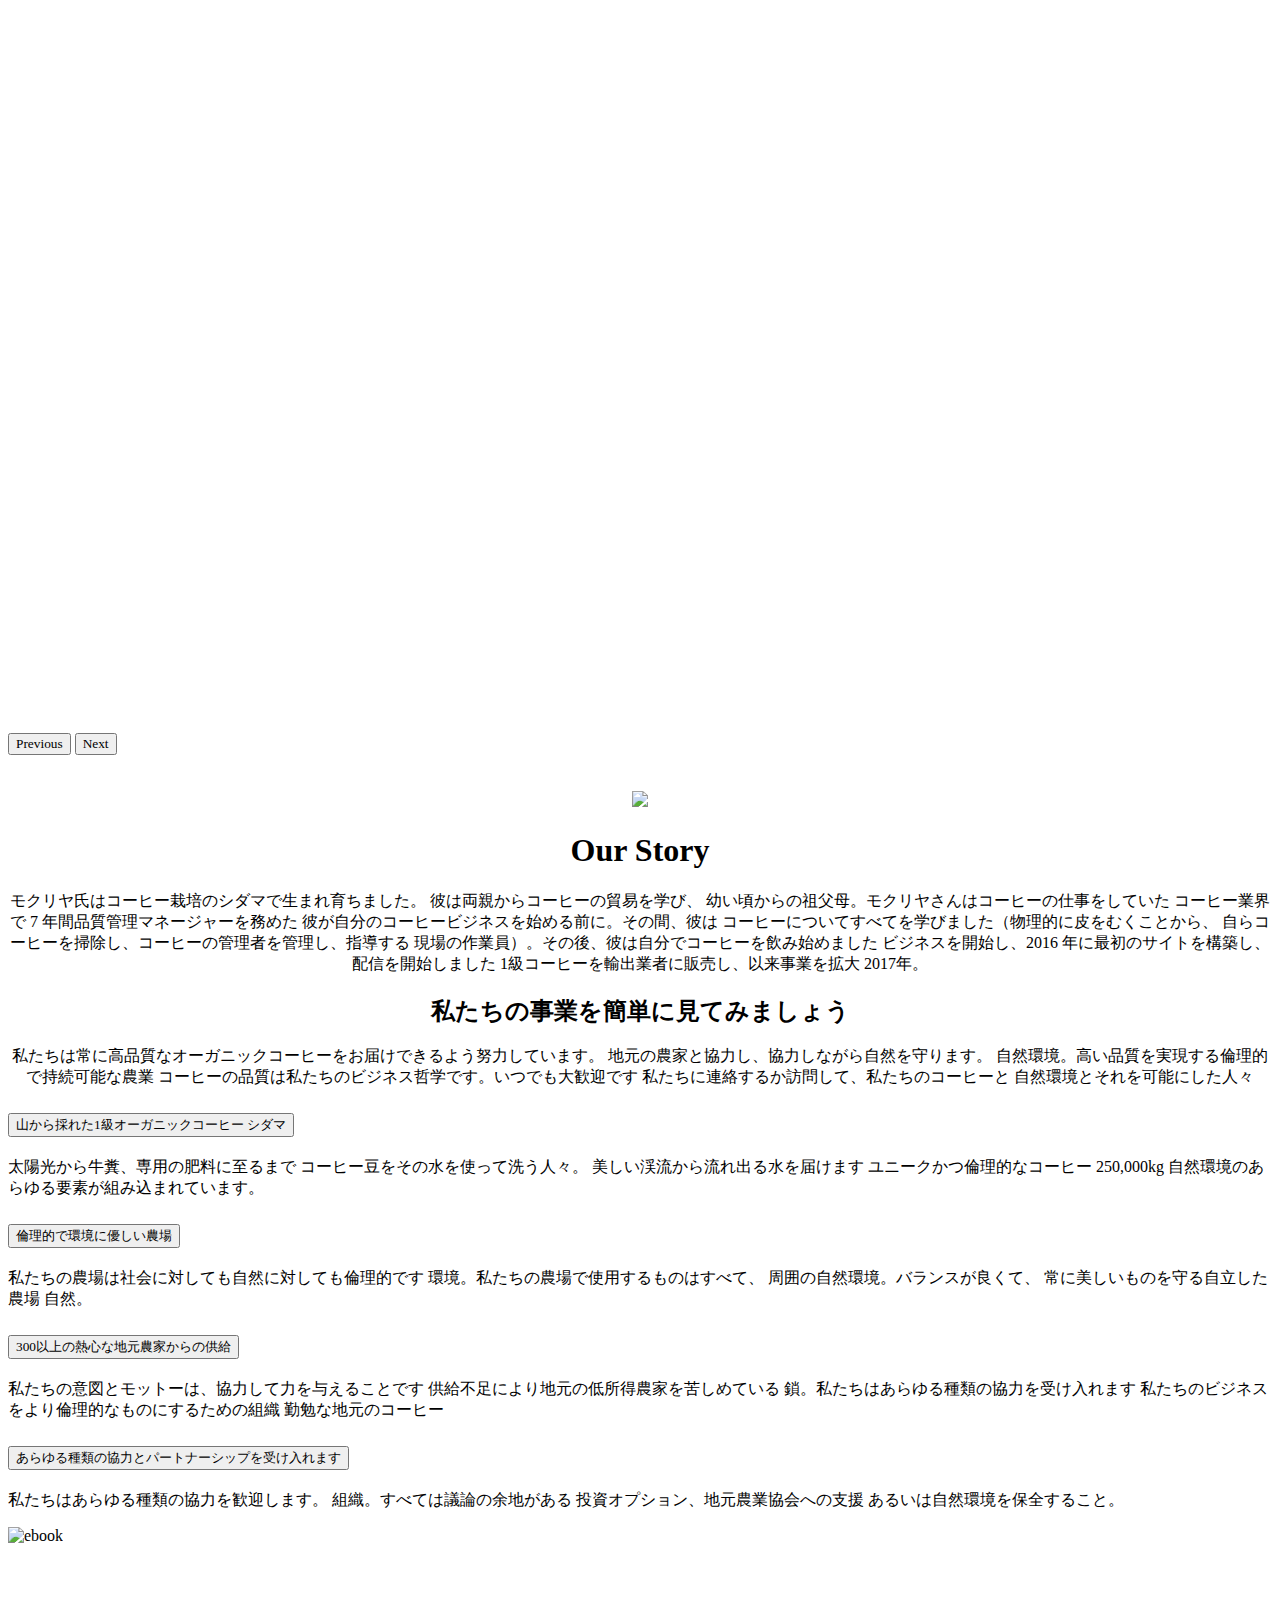
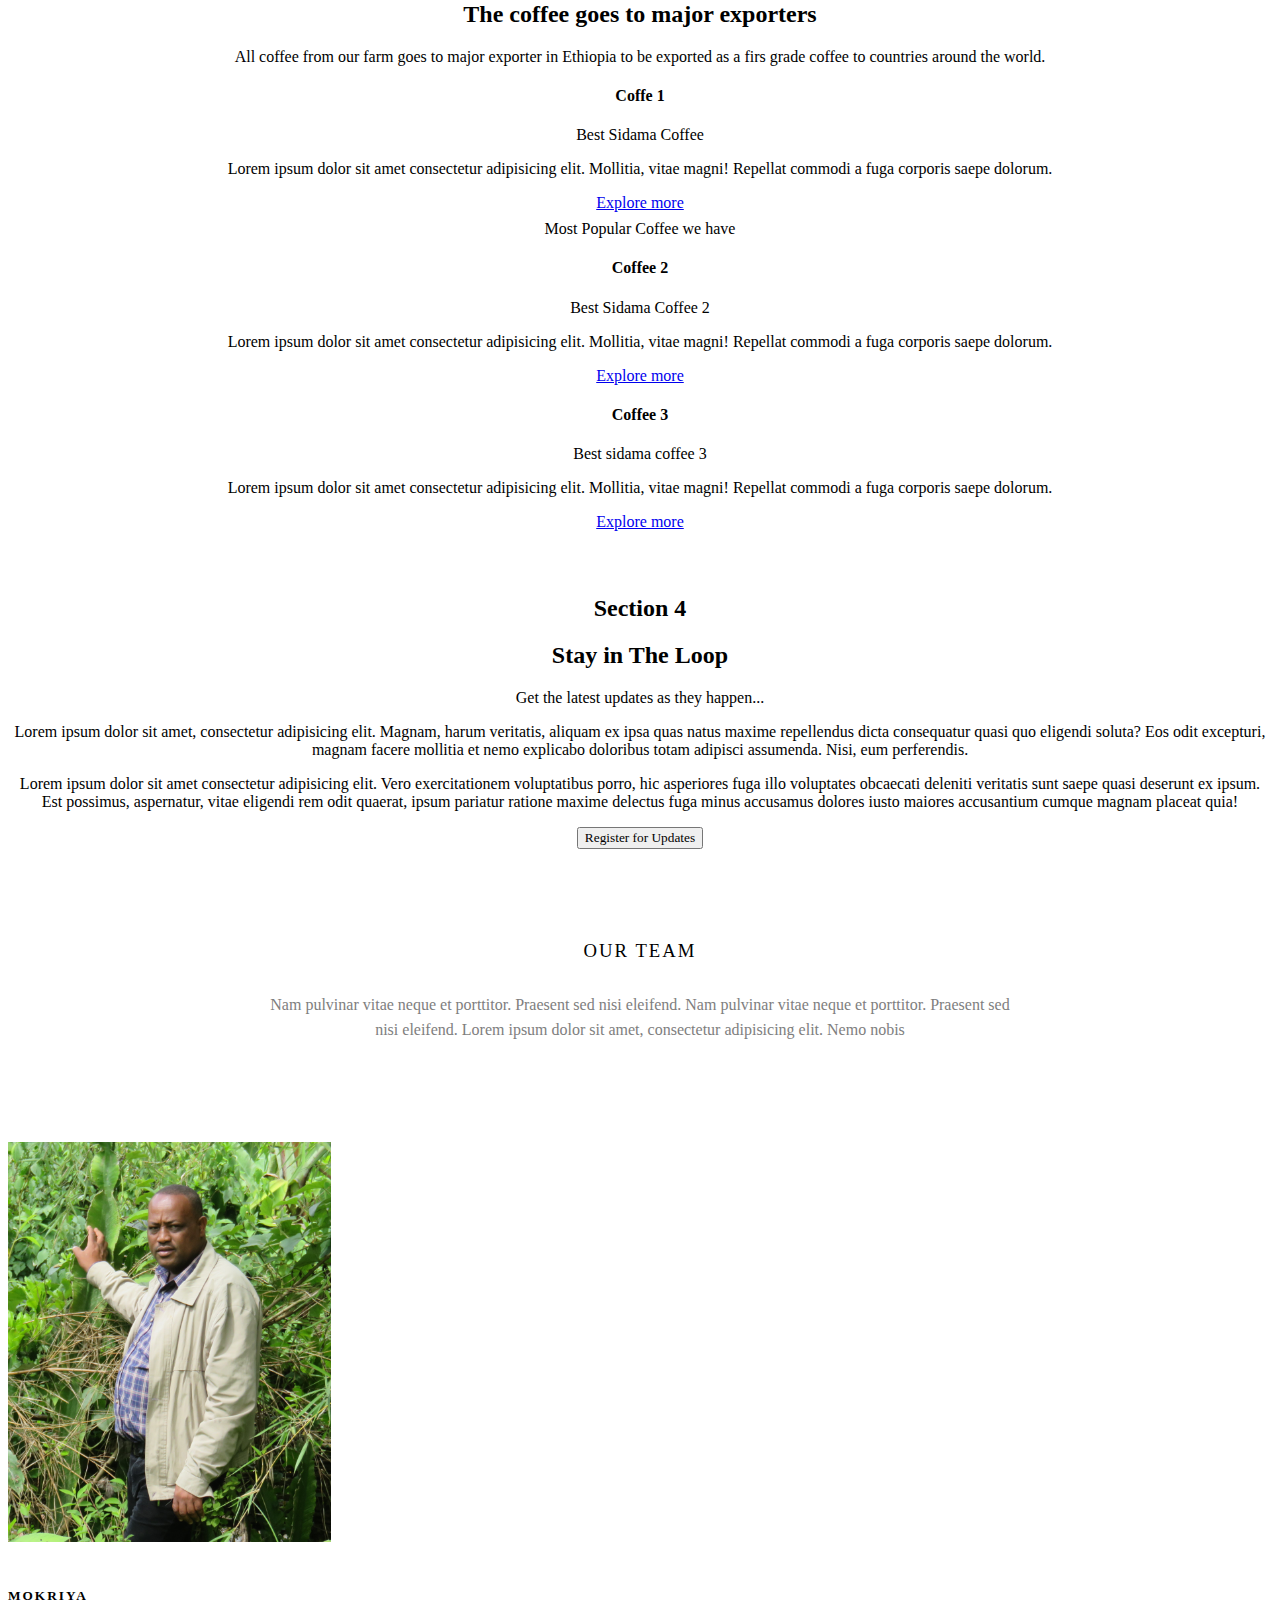
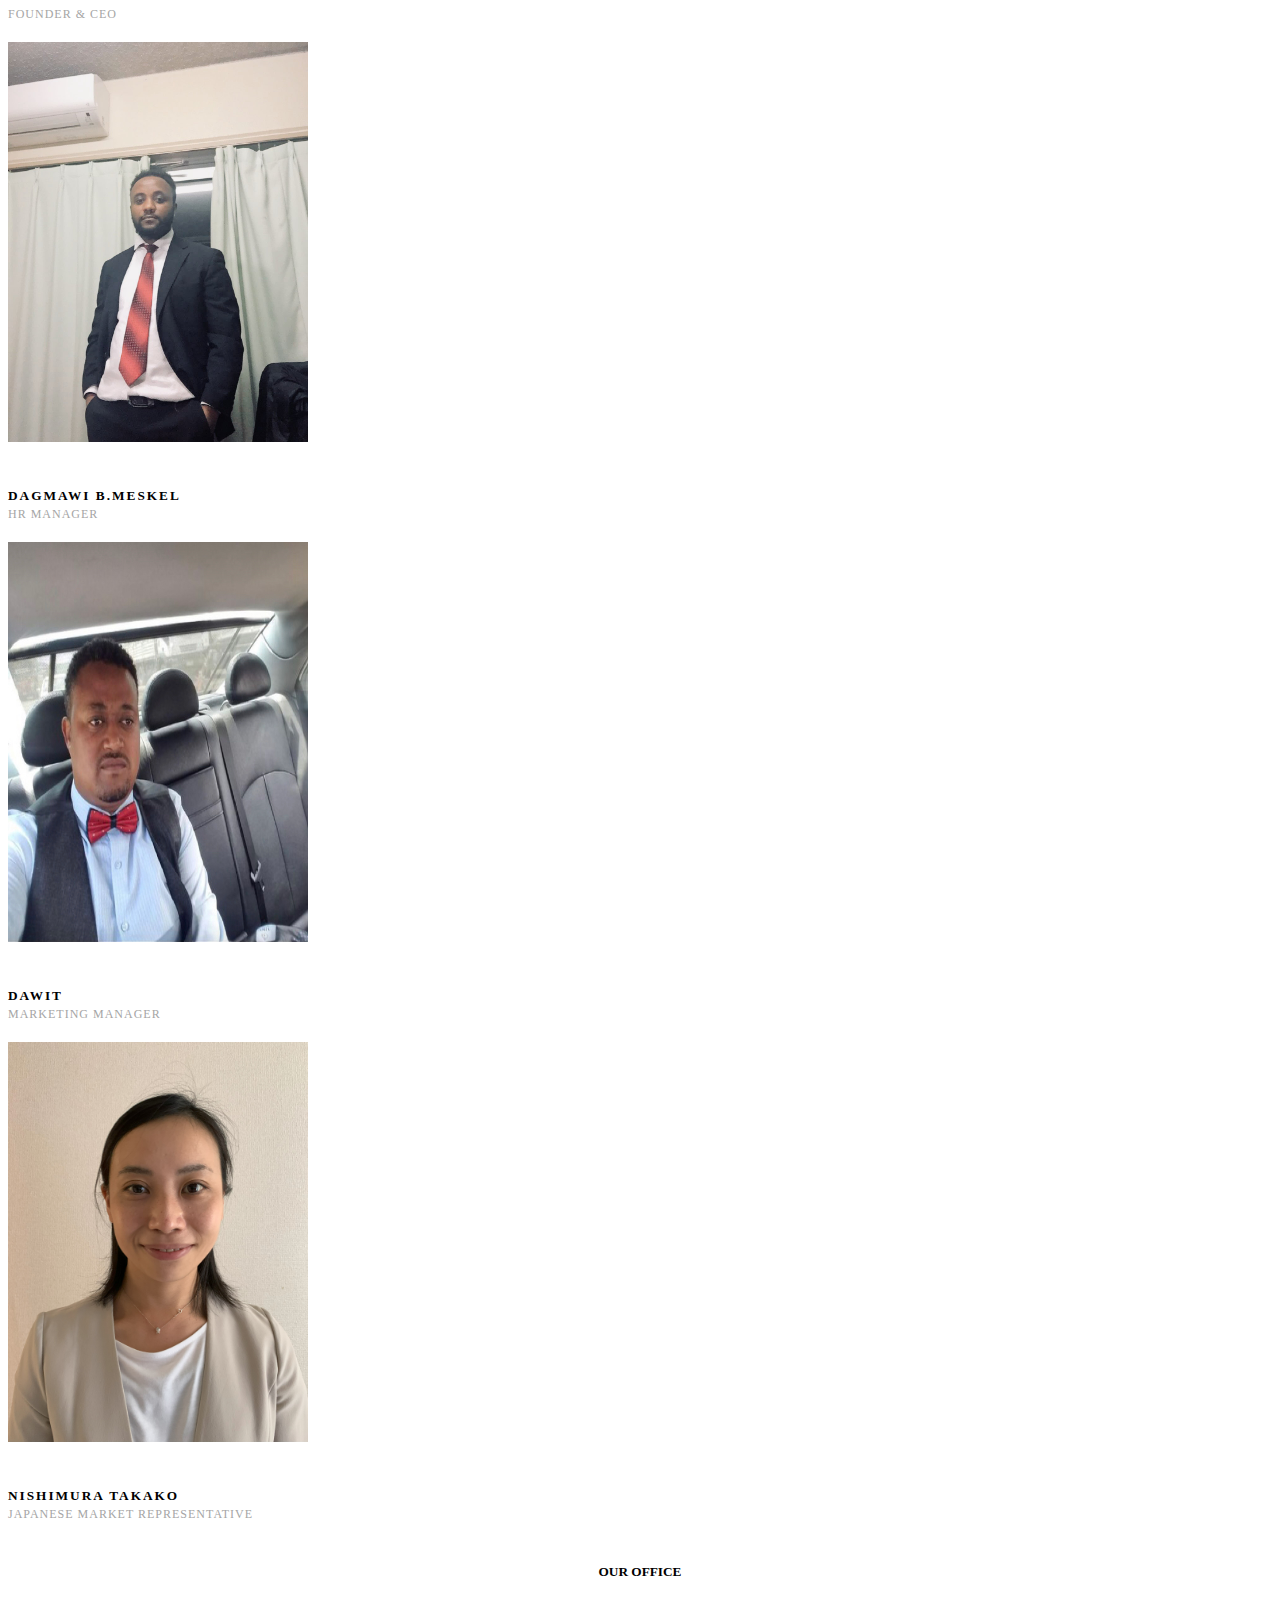
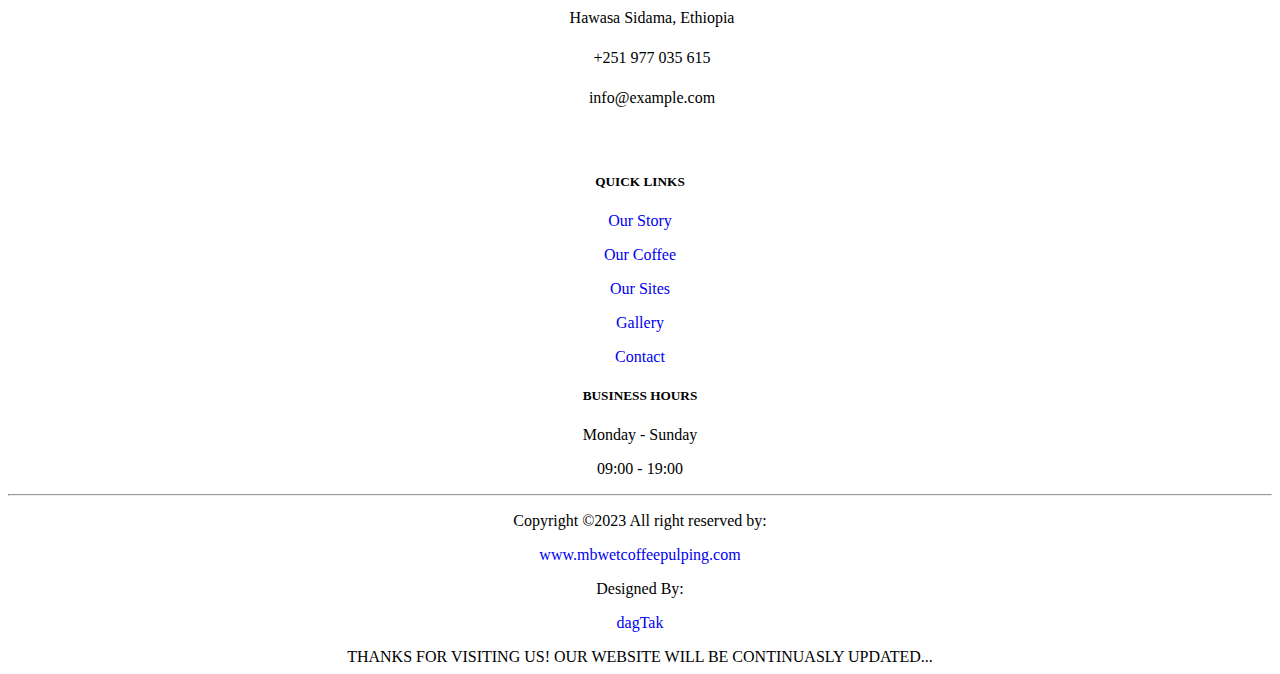
==== commit a3632e6b: "edited" ====
--- a/jp/index.html
+++ b/jp/index.html
@@ -183,56 +183,79 @@
           data-bs-target="#carouselExampleCaptions"
           type="button"
         ></button>
+        <button
+          aria-label="Slide 4"
+          data-bs-slide-to="3"
+          data-bs-target="#carouselExampleCaptions"
+          type="button"
+        ></button>
       </div>
       <div class="carousel-inner">
         <div class="carousel-item active">
           <div class="carousel-caption">
-            <h5 class="animated fadeInDown" style="animation-delay: 1s">
-              Delicious Organic coffee
-            </h5>
+            <h1 class="animated fadeInDown" style="animation-delay: 2s">
+              1st Grade Organic Coffee from the mountains of Sidama
+            </h1>
             <p
               class="animated fadeInUp d-none d-md-block"
-              style="animation-delay: 2s"
-            >
-              Check out our organic coffee! Lorem ipsum dolor sit amet
-              consectetur adipisicing elit. Maxime
+              style="animation-delay: 3s"
+            >
+              We deliver over 250,000kg of Coffee that Uniquely and ethically
+              incorporates all the elements of the natural environment.
             </p>
             <p class="animated fadeInUp" style="animation-delay: 3s">
-              <a href="#">Explore more</a>
+              <a href="#section2">Click to read</a>
             </p>
           </div>
         </div>
         <div class="carousel-item">
           <div class="carousel-caption">
-            <h5 class="animated fadeInDown" style="animation-delay: 1s">
-              Dedicated farmers
-            </h5>
+            <h1 class="animated fadeInDown" style="animation-delay: 2s">
+              Ethical and Environment friendly farm
+            </h1>
             <p
               class="animated fadeInUp d-none d-md-block"
-              style="animation-delay: 2s"
-            >
-              Lorem ipsum dolor sit amet consectetur adipisicing elit. Maxime
-              tempore quis esse quidem fugiat cum.
+              style="animation-delay: 3s"
+            >
+              Well balanced and Self-sustaining farm, always protecting the the
+              beautiful nature, the womb to our coffee.
             </p>
             <p class="animated fadeInUp" style="animation-delay: 3s">
-              <a href="#">Explore More</a>
+              <a href="#section2">Click to read</a>
             </p>
           </div>
         </div>
         <div class="carousel-item">
           <div class="carousel-caption">
-            <h5 class="animated fadeInDown" style="animation-delay: 1s">
-              The peopele
-            </h5>
+            <h1 class="animated fadeInDown" style="animation-delay: 2s">
+              Supply from Over 300 dedicated local farmers
+            </h1>
             <p
               class="animated fadeInUp d-none d-md-block"
-              style="animation-delay: 2s"
-            >
-              Lorem ipsum dolor sit amet consectetur adipisicing elit. Maxime
-              tempore quis esse quidem fugiat cum.
+              style="animation-delay: 3s"
+            >
+              Its our intention and motto, to work together and empower the low
+              earning local farmers.
             </p>
             <p class="animated fadeInUp" style="animation-delay: 3s">
-              <a href="#">Explore more</a>
+              <a href="#section2">Click to read</a>
+            </p>
+          </div>
+        </div>
+        <div class="carousel-item">
+          <div class="carousel-caption">
+            <h1 class="animated fadeInDown" style="animation-delay: 2s">
+              Open for any kind of cooperation and partnership
+            </h1>
+            <p
+              class="animated fadeInUp d-none d-md-block"
+              style="animation-delay: 3s"
+            >
+              We are open for any kind of cooperation and partnership from any
+              organization.
+            </p>
+            <p class="animated fadeInUp" style="animation-delay: 3s">
+              <a href="#section2">Click to read</a>
             </p>
           </div>
         </div>
@@ -282,17 +305,17 @@
               <div class="display-5 text-muted">Our Story</div>
             </h1>
             <p class="lead my-4 text-muted">
-              Mr. Mokriya was born and raised in the coffee growing Sidama
-              region and he has learnd the trade of coffee from his parents and
-              grand parents since childhood. Mr Mokriya has worked as a coffee
-              quality and control manager in a coffee business for 7 years
-              before he started his own coffee business. During that time he has
-              learnd everything about coffee (from physically pealing and
-              cleaning the coffee himself to contoroling and leading handerds of
-              workers in the site). After that he started his own coffee
-              business and build his first site in 2016 and started delivering
-              1st grade coffee to Exporters and expanding his business since
-              2017.
+              モクリヤ氏はコーヒー栽培のシダマで生まれ育ちました。
+              彼は両親からコーヒーの貿易を学び、
+              幼い頃からの祖父母。モクリヤさんはコーヒーの仕事をしていた
+              コーヒー業界で 7 年間品質管理マネージャーを務めた
+              彼が自分のコーヒービジネスを始める前に。その間、彼は
+              コーヒーについてすべてを学びました（物理的に皮をむくことから、
+              自らコーヒーを掃除し、コーヒーの管理者を管理し、指導する
+              現場の作業員）。その後、彼は自分でコーヒーを飲み始めました
+              ビジネスを開始し、2016
+              年に最初のサイトを構築し、配信を開始しました
+              1級コーヒーを輸出業者に販売し、以来事業を拡大 2017年。
             </p>
           </div>
         </div>
@@ -301,101 +324,24 @@
 
     <!-- Section 1 End -->
 
-    <!-- Section 2 Start -->
-    <br /><br />
-    <section id="pricing" class="bg-light mt-5">
-      <div class="container-lg">
-        <div class="text-center">
-          <h2 class="display-2">The coffee goes to major exporters</h2>
-
-          <p>
-            All coffee from our farm goes to major exporter in Ethiopia to be
-            exported as a firs grade coffee to countries around the world.
-          </p>
-        </div>
-
-        <div class="row my-5 g-0 align-items-center justify-content-center">
-          <div class="col-8 col-lg-4 col-xl-3">
-            <div class="card border-0">
-              <div class="card-body text-center py-4">
-                <h4 class="card-title">Coffe 1</h4>
-                Best Sidama Coffee
-
-                <p class="card-text mx-5 text-muted d-none d-lg-block">
-                  Lorem ipsum dolor sit amet consectetur adipisicing elit.
-                  Mollitia, vitae magni! Repellat commodi a fuga corporis saepe
-                  dolorum.
-                </p>
-                <a href="#" class="btn btn-outline-primary btn-lg mt-3">
-                  Explore more
-                </a>
-              </div>
-            </div>
-          </div>
-
-          <div class="col-9 col-lg-4">
-            <div class="card border-primary border-2">
-              <div class="card-header text-center text-primary">
-                Most Popular Coffee we have
-              </div>
-              <div class="card-body text-center py-5">
-                <h4 class="card-title">Coffee 2</h4>
-                <p class="lead card-subtitle">Best Sidama Coffee 2</p>
-
-                <p class="card-text mx-5 text-muted d-none d-lg-block">
-                  Lorem ipsum dolor sit amet consectetur adipisicing elit.
-                  Mollitia, vitae magni! Repellat commodi a fuga corporis saepe
-                  dolorum.
-                </p>
-                <a href="#" class="btn btn-outline-primary btn-lg mt-3">
-                  Explore more
-                </a>
-              </div>
-            </div>
-          </div>
-
-          <div class="col-8 col-lg-4 col-xl-3">
-            <div class="card border-0">
-              <div class="card-body text-center py-4">
-                <h4 class="card-title">Coffee 3</h4>
-                <p class="lead card-subtitle">Best sidama coffee 3</p>
-
-                <p class="card-text mx-5 text-muted d-none d-lg-block">
-                  Lorem ipsum dolor sit amet consectetur adipisicing elit.
-                  Mollitia, vitae magni! Repellat commodi a fuga corporis saepe
-                  dolorum.
-                </p>
-                <a href="#" class="btn btn-outline-primary btn-lg mt-3">
-                  Explore more
-                </a>
-              </div>
-            </div>
-          </div>
-        </div>
-      </div>
-      <!-- end container -->
-    </section>
-    <!-- Section 2 End -->
-
-    <!-- Section 3 start -->
-    <section id="topics">
+    <!-- Section 2 start -->
+    <section id="section2" class="mt-5">
       <div class="container-md">
         <div class="text-center">
-          <h2 class="display-2">Section 3</h2>
-          <p class="lead text-muted">A quick glance at our farm</p>
+          <h2 class="display-5 text-uppercase">
+            私たちの事業を簡単に見てみましょう
+          </h2>
+          <p class="lead text-muted"></p>
           <p>
-            Lorem, ipsum dolor sit amet consectetur adipisicing elit. Hic eum
-            corporis fugit modi quae excepturi repellat, officia mollitia
-            blanditiis reprehenderit vero ea iure officiis quia doloribus
-            deserunt enim impedit. Iure, facilis? Nihil pariatur iusto nobis
-            dolores! Laboriosam cumque ut repellat pariatur sed et, saepe, nihil
-            ipsum amet ea, qui nisi!
+            私たちは常に高品質なオーガニックコーヒーをお届けできるよう努力しています。
+            地元の農家と協力し、協力しながら自然を守ります。
+            自然環境。高い品質を実現する倫理的で持続可能な農業
+            コーヒーの品質は私たちのビジネス哲学です。いつでも大歓迎です
+            私たちに連絡するか訪問して、私たちのコーヒーと
+            自然環境とそれを可能にした人々
           </p>
         </div>
         <div class="row my-4 g-5 justify-content-around align-items-center">
-          <div class="col-lg-6">
-            <img src="../img/IMG_1262.JPG" class="img-fluid" alt="ebook" />
-          </div>
           <div class="col-lg-6">
             <!-- accordion -->
             <div class="accordion" id="chapters">
@@ -409,7 +355,9 @@
                     aria-expanded="true"
                     aria-controls="chapter-1"
                   >
-                    Site 1 - Dinsa Mountain site
+                    <span class="text-uppercase"
+                      >山から採れた1級オーガニックコーヒー シダマ</span
+                    >
                   </button>
                 </h2>
                 <div
@@ -420,16 +368,11 @@
                 >
                   <div class="accordion-body">
                     <p>
-                      Lorem, ipsum dolor sit amet consectetur adipisicing elit.
-                      Quis assumenda delectus sapiente quidem consequatur odit
-                      adipisci necessitatibus nemo aliquid minus modi tempore
-                      quibusdam quas vitae, animi ipsam nulla sunt alias.
-                    </p>
-                    <p>
-                      Lorem, ipsum dolor sit amet consectetur adipisicing elit.
-                      Quis assumenda delectus sapiente quidem consequatur odit
-                      adipisci necessitatibus nemo aliquid minus modi tempore
-                      quibusdam quas vitae, animi ipsam nulla sunt alias.
+                      太陽光から牛糞、専用の肥料に至るまで
+                      コーヒー豆をその水を使って洗う人々。
+                      美しい渓流から流れ出る水を届けます
+                      ユニークかつ倫理的なコーヒー 250,000kg
+                      自然環境のあらゆる要素が組み込まれています。
                     </p>
                   </div>
                 </div>
@@ -444,7 +387,9 @@
                     aria-expanded="false"
                     aria-controls="chapter-2"
                   >
-                    Site 2 - Hawasa farm
+                    <span class="text-uppercase">
+                      倫理的で環境に優しい農場</span
+                    >
                   </button>
                 </h2>
                 <div
@@ -455,16 +400,10 @@
                 >
                   <div class="accordion-body">
                     <p>
-                      Lorem, ipsum dolor sit amet consectetur adipisicing elit.
-                      Quis assumenda delectus sapiente quidem consequatur odit
-                      adipisci necessitatibus nemo aliquid minus modi tempore
-                      quibusdam quas vitae, animi ipsam nulla sunt alias.
-                    </p>
-                    <p>
-                      Lorem, ipsum dolor sit amet consectetur adipisicing elit.
-                      Quis assumenda delectus sapiente quidem consequatur odit
-                      adipisci necessitatibus nemo aliquid minus modi tempore
-                      quibusdam quas vitae, animi ipsam nulla sunt alias.
+                      私たちの農場は社会に対しても自然に対しても倫理的です
+                      環境。私たちの農場で使用するものはすべて、
+                      周囲の自然環境。バランスが良くて、
+                      常に美しいものを守る自立した農場 自然。
                     </p>
                   </div>
                 </div>
@@ -479,7 +418,9 @@
                     aria-expanded="false"
                     aria-controls="chapter-1"
                   >
-                    Site 3 - Addis Ababa Farm
+                    <span class="text-uppercase"
+                      >300以上の熱心な地元農家からの供給</span
+                    >
                   </button>
                 </h2>
                 <div
@@ -490,16 +431,11 @@
                 >
                   <div class="accordion-body">
                     <p>
-                      Lorem, ipsum dolor sit amet consectetur adipisicing elit.
-                      Quis assumenda delectus sapiente quidem consequatur odit
-                      adipisci necessitatibus nemo aliquid minus modi tempore
-                      quibusdam quas vitae, animi ipsam nulla sunt alias.
-                    </p>
-                    <p>
-                      Lorem, ipsum dolor sit amet consectetur adipisicing elit.
-                      Quis assumenda delectus sapiente quidem consequatur odit
-                      adipisci necessitatibus nemo aliquid minus modi tempore
-                      quibusdam quas vitae, animi ipsam nulla sunt alias.
+                      私たちの意図とモットーは、協力して力を与えることです
+                      供給不足により地元の低所得農家を苦しめている
+                      鎖。私たちはあらゆる種類の協力を受け入れます
+                      私たちのビジネスをより倫理的なものにするための組織
+                      勤勉な地元のコーヒー
                     </p>
                   </div>
                 </div>
@@ -514,7 +450,9 @@
                     aria-expanded="false"
                     aria-controls="chapter-4"
                   >
-                    Site 4 - Kefa Farm
+                    <span class="text-uppercase"
+                      >あらゆる種類の協力とパートナーシップを受け入れます</span
+                    >
                   </button>
                 </h2>
                 <div
@@ -525,26 +463,99 @@
                 >
                   <div class="accordion-body">
                     <p>
-                      Lorem, ipsum dolor sit amet consectetur adipisicing elit.
-                      Quis assumenda delectus sapiente quidem consequatur odit
-                      adipisci necessitatibus nemo aliquid minus modi tempore
-                      quibusdam quas vitae, animi ipsam nulla sunt alias.
-                    </p>
-                    <p>
-                      Lorem, ipsum dolor sit amet consectetur adipisicing elit.
-                      Quis assumenda delectus sapiente quidem consequatur odit
-                      adipisci necessitatibus nemo aliquid minus modi tempore
-                      quibusdam quas vitae, animi ipsam nulla sunt alias.
+                      私たちはあらゆる種類の協力を歓迎します。
+                      組織。すべては議論の余地がある
+                      投資オプション、地元農業協会への支援
+                      あるいは自然環境を保全すること。
                     </p>
                   </div>
                 </div>
               </div>
             </div>
           </div>
+          <div class="col-lg-5">
+            <img src="../img/OCS2.JPG" class="img-fluid" alt="ebook" />
+          </div>
         </div>
       </div>
     </section>
-    <!-- section 3 end -->
+    <!-- section 2 end -->
+
+    <!-- Section 3 Start -->
+    <br /><br />
+    <section id="pricing" class="bg-light mt-5">
+      <div class="container-lg">
+        <div class="text-center">
+          <h2 class="display-2">The coffee goes to major exporters</h2>
+
+          <p>
+            All coffee from our farm goes to major exporter in Ethiopia to be
+            exported as a firs grade coffee to countries around the world.
+          </p>
+        </div>
+
+        <div class="row my-5 g-0 align-items-center justify-content-center">
+          <div class="col-8 col-lg-4 col-xl-3">
+            <div class="card border-0">
+              <div class="card-body text-center py-4">
+                <h4 class="card-title">Coffe 1</h4>
+                Best Sidama Coffee
+
+                <p class="card-text mx-5 text-muted d-none d-lg-block">
+                  Lorem ipsum dolor sit amet consectetur adipisicing elit.
+                  Mollitia, vitae magni! Repellat commodi a fuga corporis saepe
+                  dolorum.
+                </p>
+                <a href="#" class="btn btn-outline-primary btn-lg mt-3">
+                  Explore more
+                </a>
+              </div>
+            </div>
+          </div>
+
+          <div class="col-9 col-lg-4">
+            <div class="card border-primary border-2">
+              <div class="card-header text-center text-primary">
+                Most Popular Coffee we have
+              </div>
+              <div class="card-body text-center py-5">
+                <h4 class="card-title">Coffee 2</h4>
+                <p class="lead card-subtitle">Best Sidama Coffee 2</p>
+
+                <p class="card-text mx-5 text-muted d-none d-lg-block">
+                  Lorem ipsum dolor sit amet consectetur adipisicing elit.
+                  Mollitia, vitae magni! Repellat commodi a fuga corporis saepe
+                  dolorum.
+                </p>
+                <a href="#" class="btn btn-outline-primary btn-lg mt-3">
+                  Explore more
+                </a>
+              </div>
+            </div>
+          </div>
+
+          <div class="col-8 col-lg-4 col-xl-3">
+            <div class="card border-0">
+              <div class="card-body text-center py-4">
+                <h4 class="card-title">Coffee 3</h4>
+                <p class="lead card-subtitle">Best sidama coffee 3</p>
+
+                <p class="card-text mx-5 text-muted d-none d-lg-block">
+                  Lorem ipsum dolor sit amet consectetur adipisicing elit.
+                  Mollitia, vitae magni! Repellat commodi a fuga corporis saepe
+                  dolorum.
+                </p>
+                <a href="#" class="btn btn-outline-primary btn-lg mt-3">
+                  Explore more
+                </a>
+              </div>
+            </div>
+          </div>
+        </div>
+      </div>
+      <!-- end container -->
+    </section>
+    <!-- Section 3 End -->
     <br /><br />
     <!-- sectin 4 start -->
     <section class="bg-light mb4">
@@ -592,33 +603,22 @@
     <div class="container">
       <div class="row">
         <div class="heading-title text-center">
-          <h1>Section 5</h1>
           <h3 class="text-uppercase">Our Team</h3>
           <p class="p-top-30 half-txt">
             Nam pulvinar vitae neque et porttitor. Praesent sed nisi eleifend.
             Nam pulvinar vitae neque et porttitor. Praesent sed nisi eleifend.
             Lorem ipsum dolor sit amet, consectetur adipisicing elit. Nemo nobis
-            labore quam eligendi ut maxime iusto at, facere laudantium, mollitia
-            tenetur harum molestiae dicta a aut impedit! Accusantium pariatur
-            deserunt officiis at eaque quia, alias incidunt accusamus veniam
-            assumenda corporis praesentium sed temporibus optio est omnis fugiat
-            delectus minima cum? Modi, quidem. Sunt voluptates, quo eos ipsam
-            commodi cum repudiandae quas, expedita perferendis illo impedit nam!
-            Dolor, sunt consectetur! Recusandae repellat perspiciatis delectus
-            corporis illum quibusdam, praesentium facere ratione nesciunt
-            aliquam voluptate molestias, cupiditate blanditiis alias temporibus
-            voluptatem unde iste voluptatum dicta quasi ex nostrum quos
-            similique quas? Hic, magni.
           </p>
         </div>
 
-        <div class="col-md-4 col-sm-4">
+        <div class="col-md-3 col-sm-3">
           <div class="team-member">
             <div class="team-img">
               <img
-                src="https://image.freepik.com/free-photo/man-standing-with-a-black-t-shirt_1187-1045.jpg"
+                src="../img/TeamMembers/mok.JPG"
                 alt="team member"
                 class="img-responsive"
+                height="400"
               />
             </div>
             <div class="team-hover">
@@ -626,25 +626,21 @@
                 <h4>Hi There !</h4>
                 <p>I love to introduce myself as a hardcore Web Designer.</p>
               </div>
-              <div class="s-link">
-                <a href="#"><i class="fa fa-facebook"></i></a>
-                <a href="#"><i class="fa fa-twitter"></i></a>
-                <a href="#"><i class="fa fa-google-plus"></i></a>
-              </div>
             </div>
           </div>
           <div class="team-title">
-            <h5>Martin Smith</h5>
+            <h5>Mokriya</h5>
             <span>founder & ceo</span>
           </div>
         </div>
-        <div class="col-md-4 col-sm-4">
+        <div class="col-md-3 col-sm-3">
           <div class="team-member">
             <div class="team-img">
               <img
-                src="https://image.freepik.com/free-photo/elegant-man-with-thumbs-up_1149-1595.jpg"
+                src="../img/TeamMembers/dag.JPG"
                 alt="team member"
                 class="img-responsive"
+                height="400"
               />
             </div>
             <div class="team-hover">
@@ -652,25 +648,22 @@
                 <h4>Hello World</h4>
                 <p>I love to introduce myself as a hardcore Web Designer.</p>
               </div>
-              <div class="s-link">
-                <a href="#"><i class="fa fa-facebook"></i></a>
-                <a href="#"><i class="fa fa-twitter"></i></a>
-                <a href="#"><i class="fa fa-google-plus"></i></a>
-              </div>
             </div>
           </div>
           <div class="team-title">
-            <h5>Franklin Harbet</h5>
+            <h5>Dagmawi B.Meskel</h5>
             <span>HR Manager</span>
           </div>
         </div>
-        <div class="col-md-4 col-sm-4">
+        <div class="col-md-3 col-sm-3">
           <div class="team-member">
             <div class="team-img">
               <img
-                src="https://image.freepik.com/free-photo/well-dressed-executive-with-crossed-arms_1098-3930.jpg"
+                src="../img/TeamMembers/dev.jpeg"
                 alt="team member"
                 class="img-responsive"
+                height="400"
+                width="300"
               />
             </div>
             <div class="team-hover">
@@ -678,16 +671,33 @@
                 <h4>I love to design</h4>
                 <p>I love to introduce myself as a hardcore Web Designer.</p>
               </div>
-              <div class="s-link">
-                <a href="#"><i class="fa fa-facebook"></i></a>
-                <a href="#"><i class="fa fa-twitter"></i></a>
-                <a href="#"><i class="fa fa-google-plus"></i></a>
-              </div>
             </div>
           </div>
           <div class="team-title">
-            <h5>Linda Anderson</h5>
+            <h5>Dawit</h5>
             <span>Marketing Manager</span>
+          </div>
+        </div>
+        <div class="col-md-3 col-sm-3">
+          <div class="team-member">
+            <div class="team-img">
+              <img
+                src="../img/TeamMembers/tak.jpg"
+                alt="team member"
+                class="img-responsive"
+                height="400"
+              />
+            </div>
+            <div class="team-hover">
+              <div class="desk">
+                <h4>I love to design</h4>
+                <p>I love to introduce myself as a hardcore Web Designer.</p>
+              </div>
+            </div>
+          </div>
+          <div class="team-title">
+            <h5>Nishimura Takako</h5>
+            <span>Japanese Market Representative</span>
           </div>
         </div>
       </div>
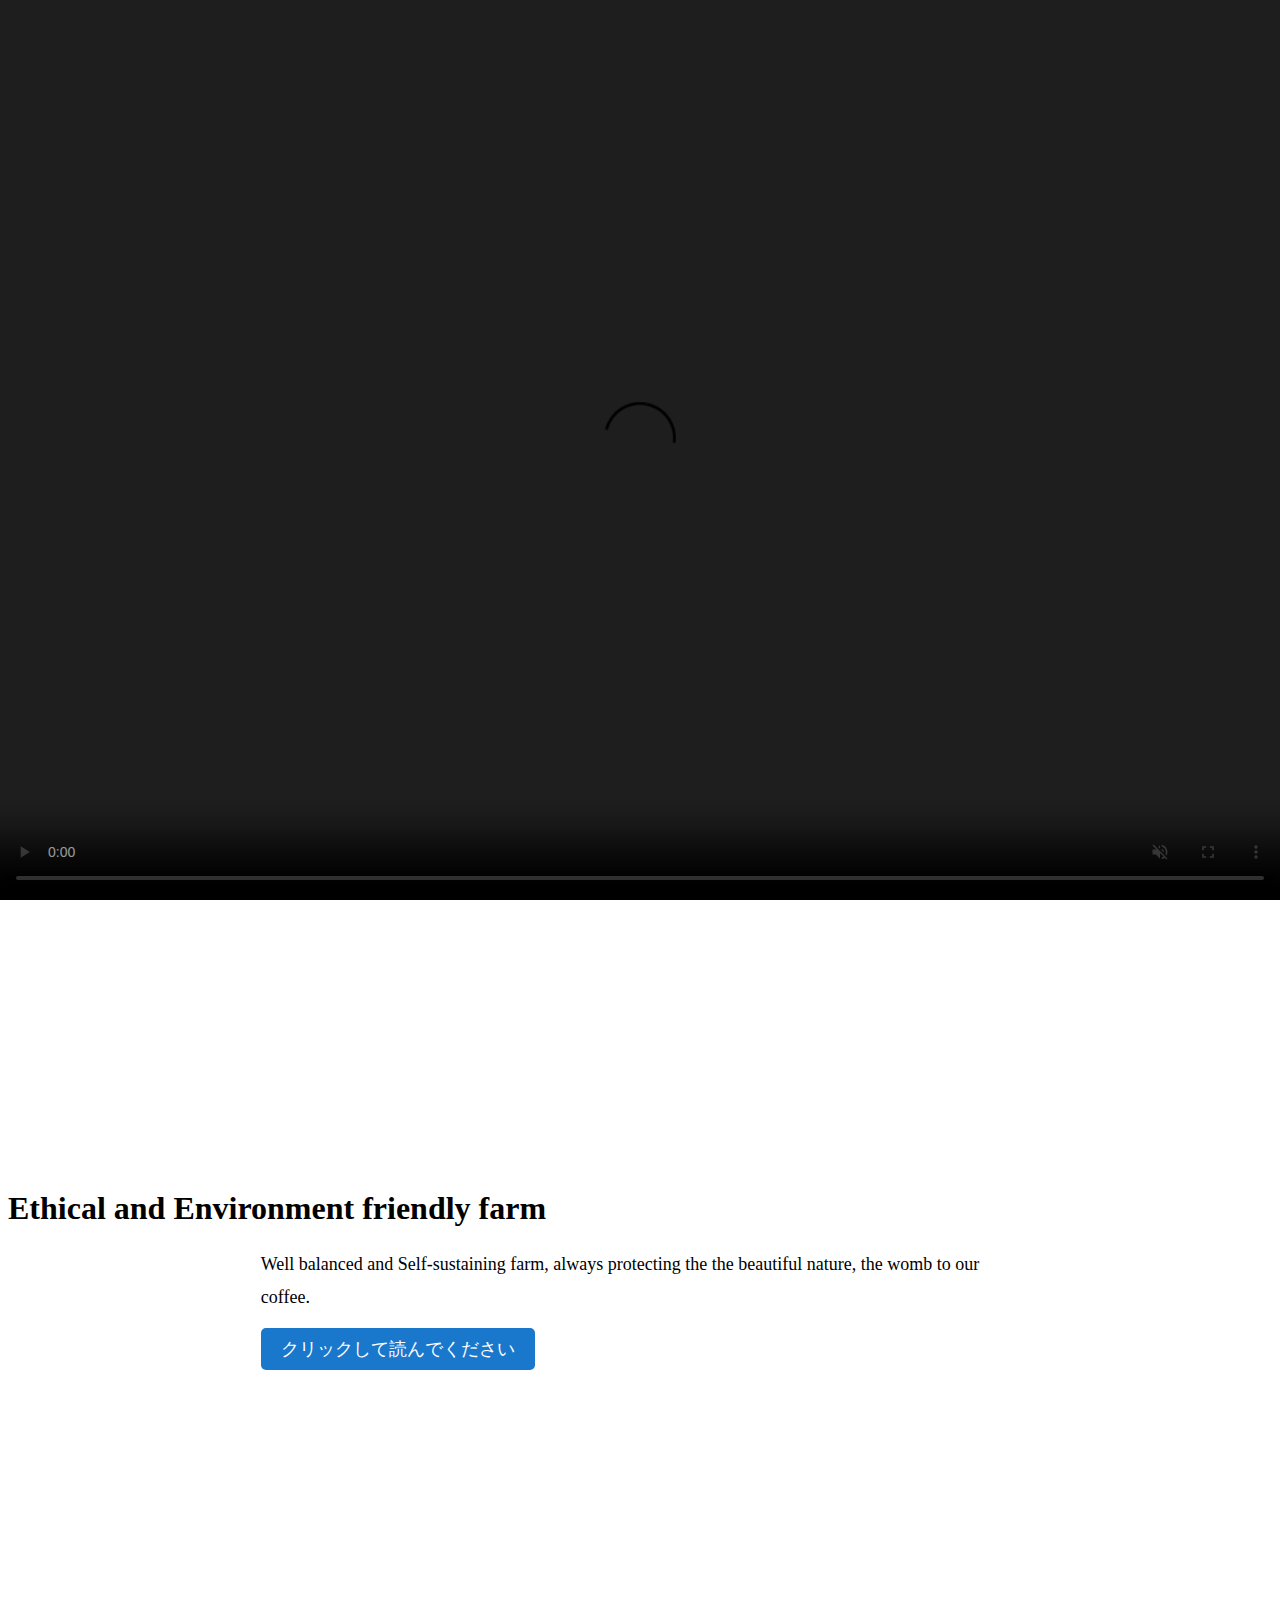
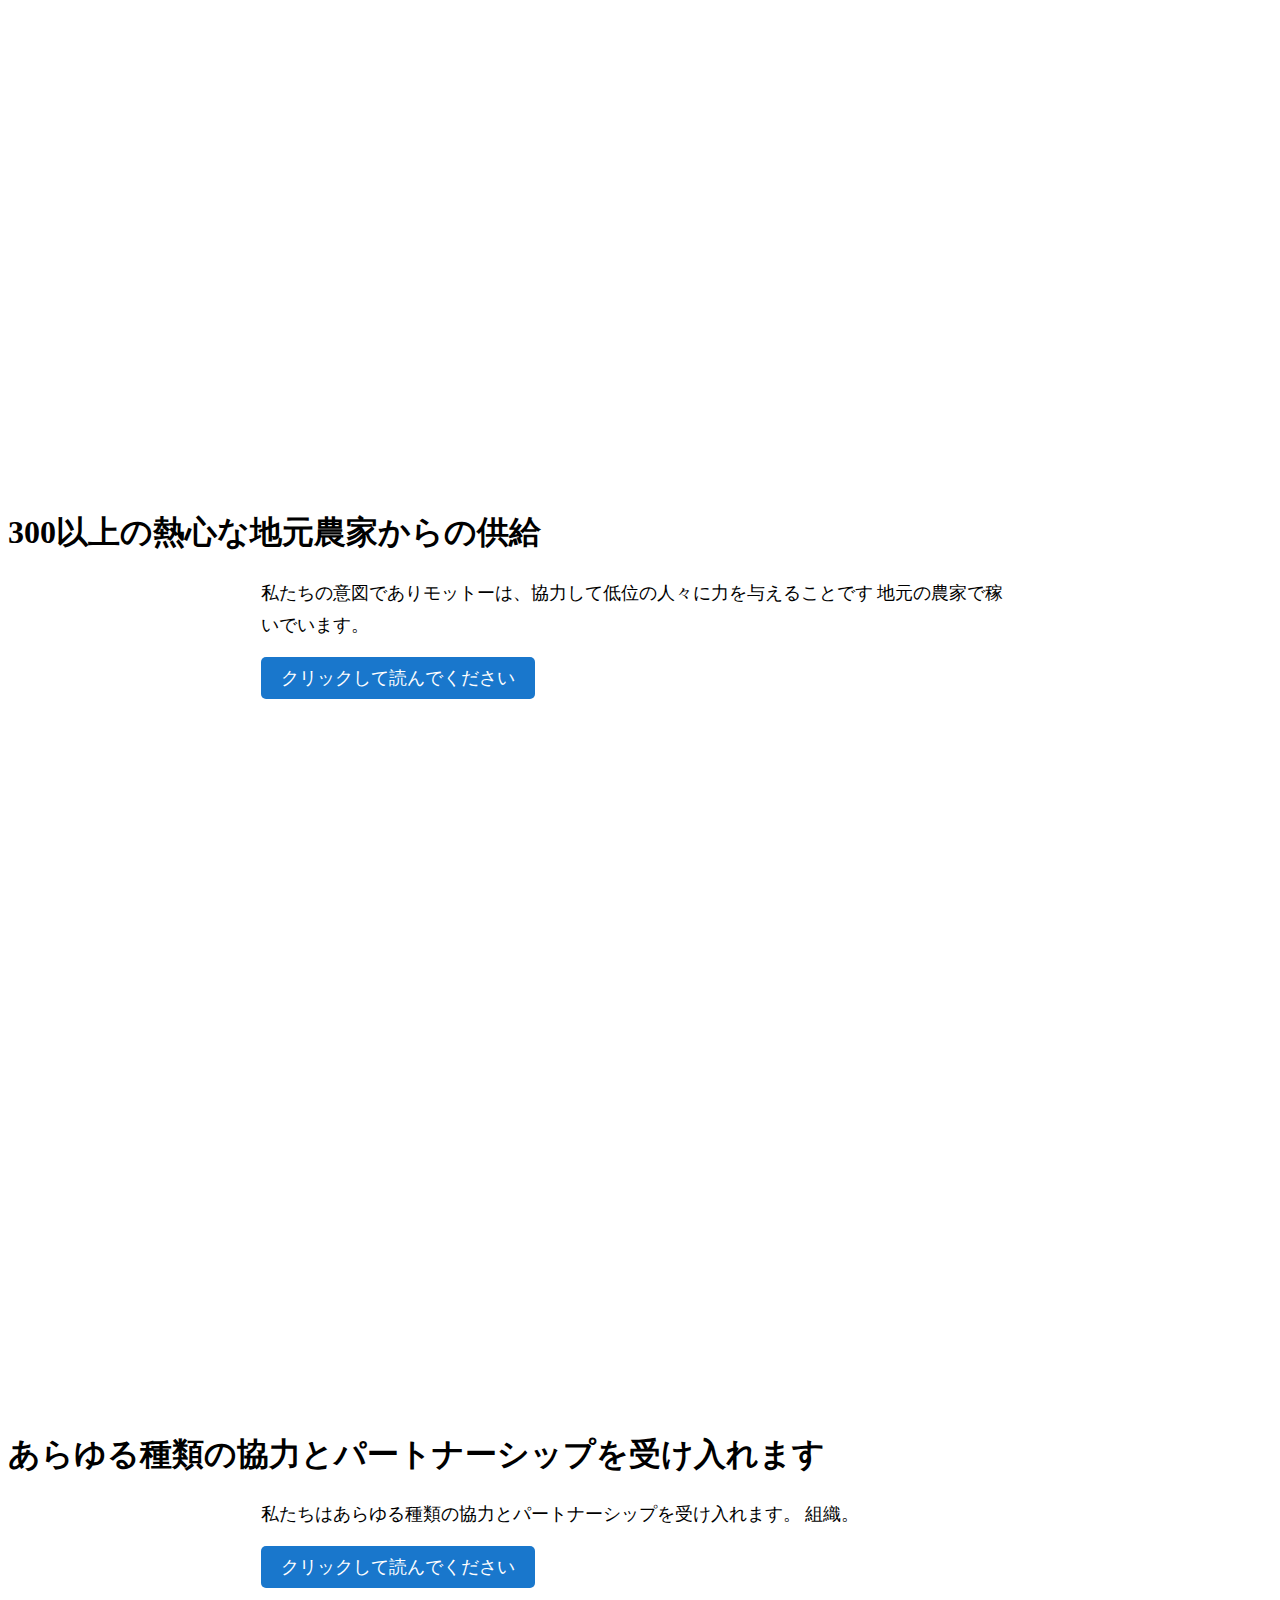
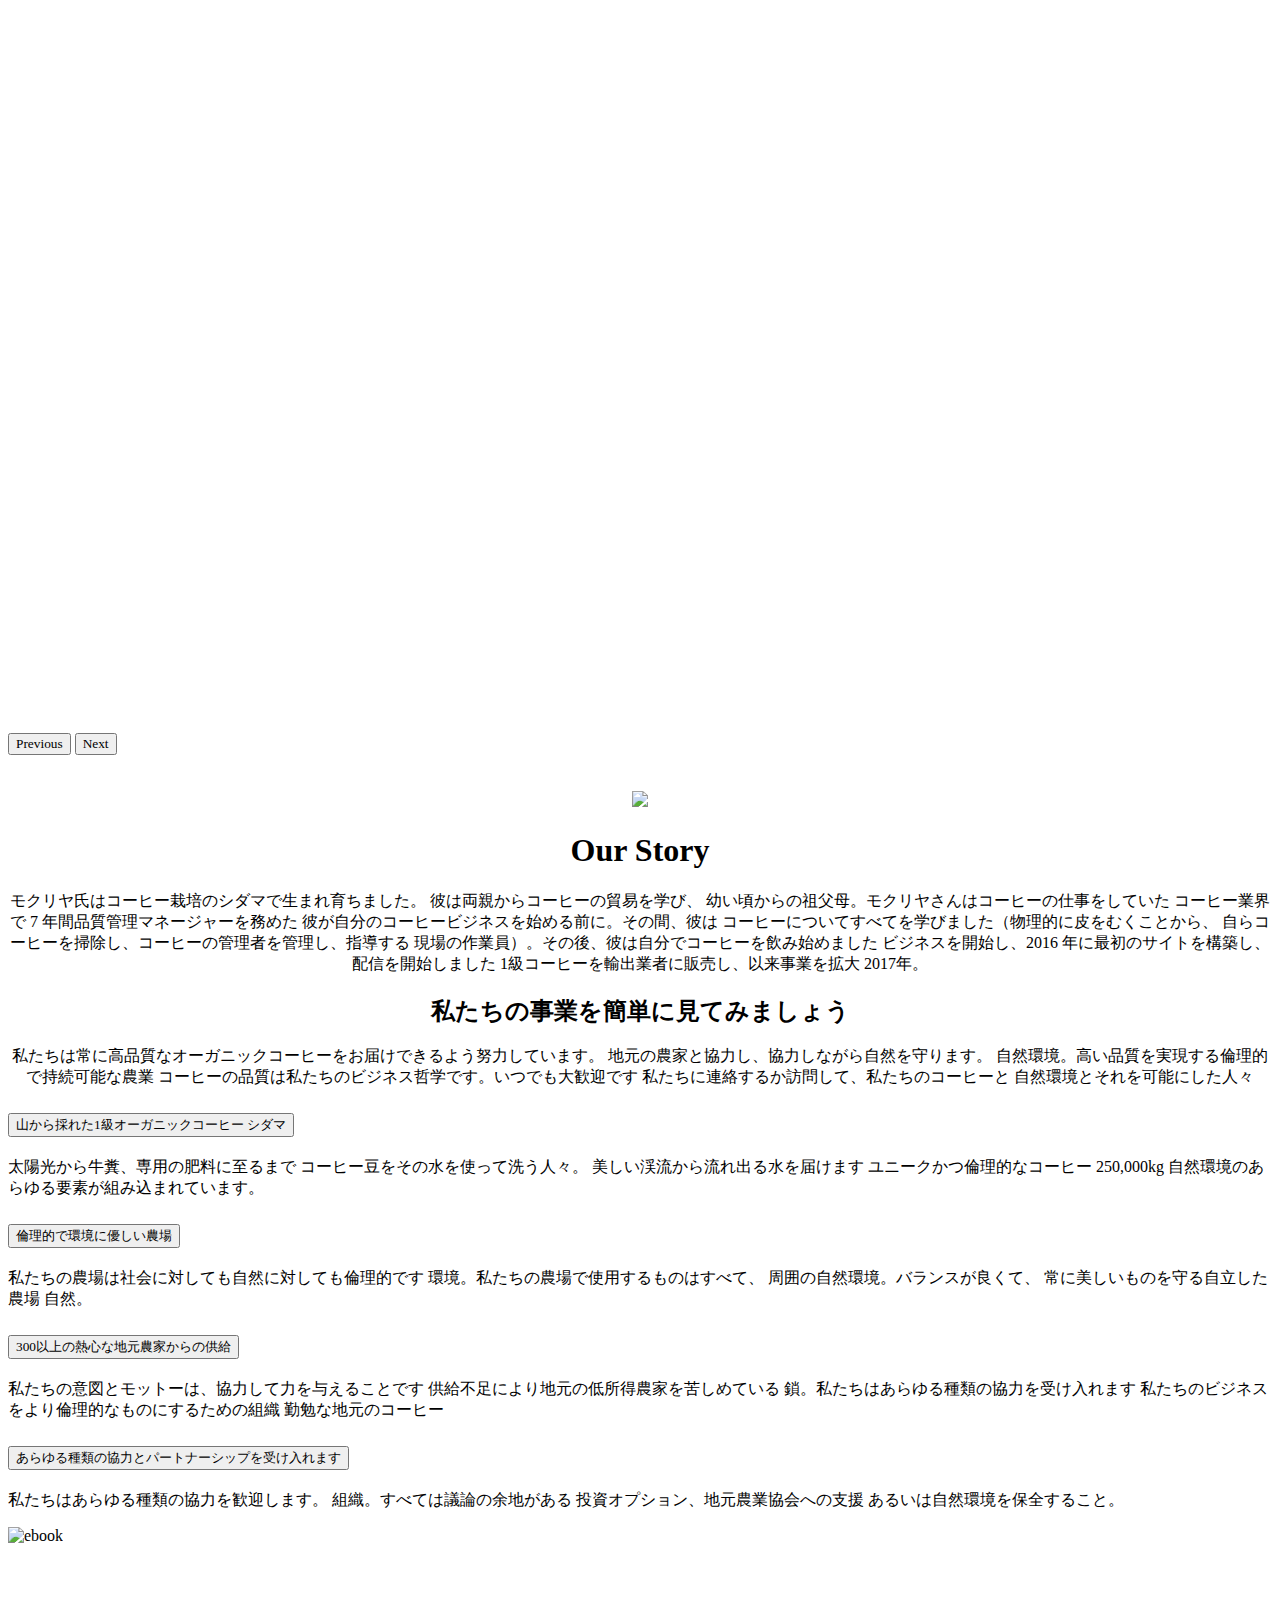
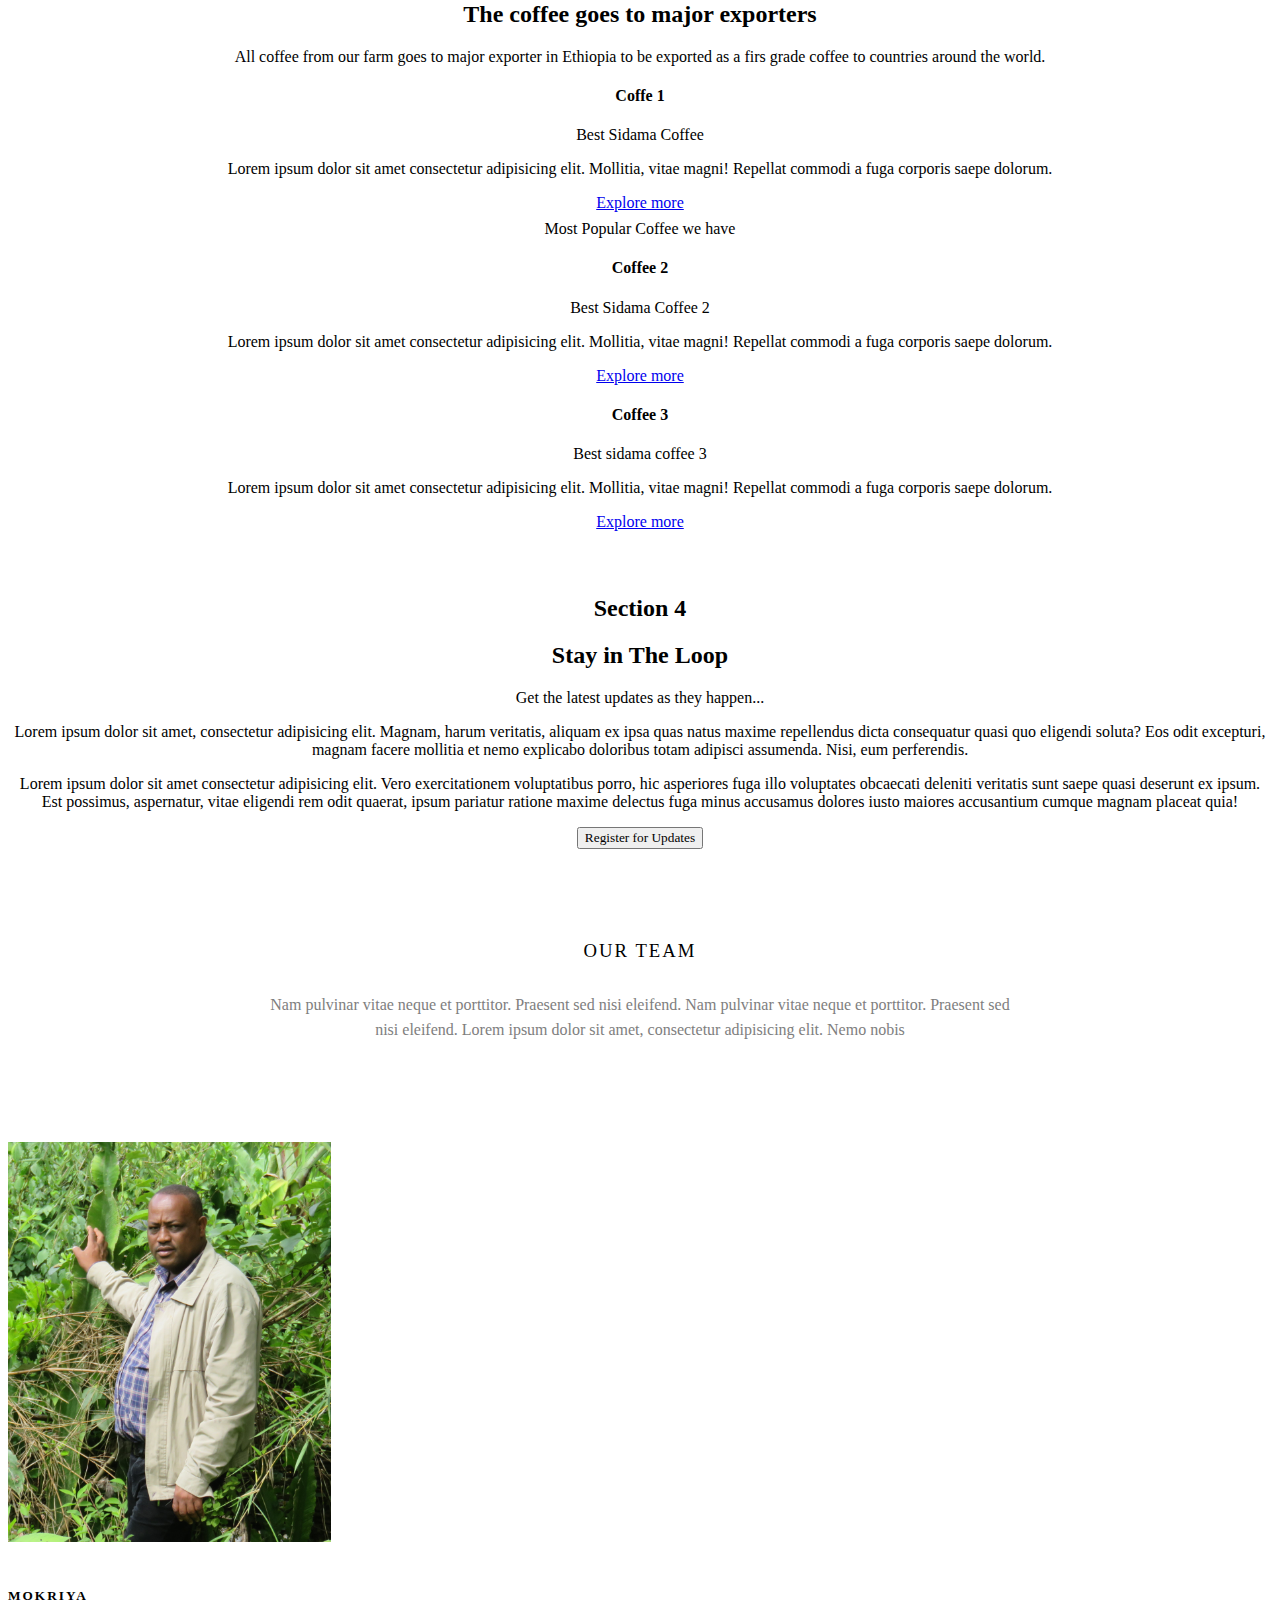
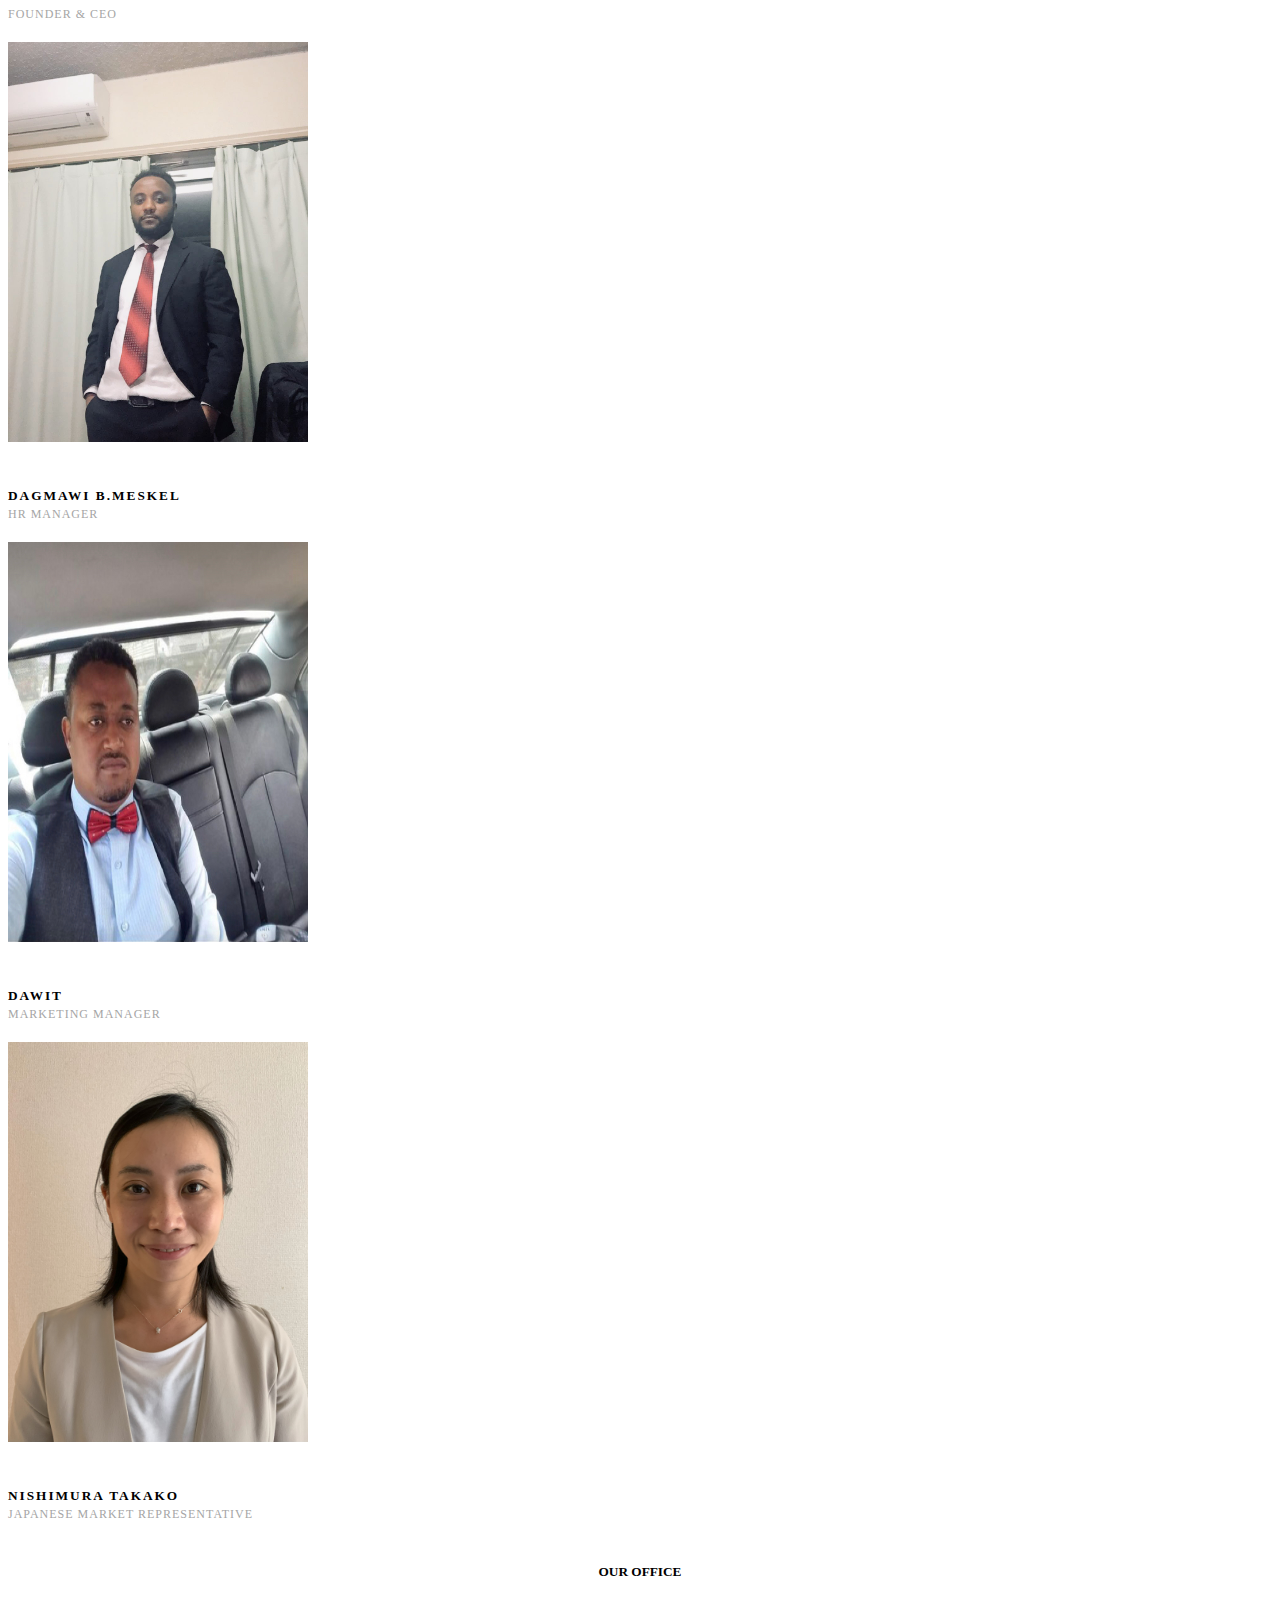
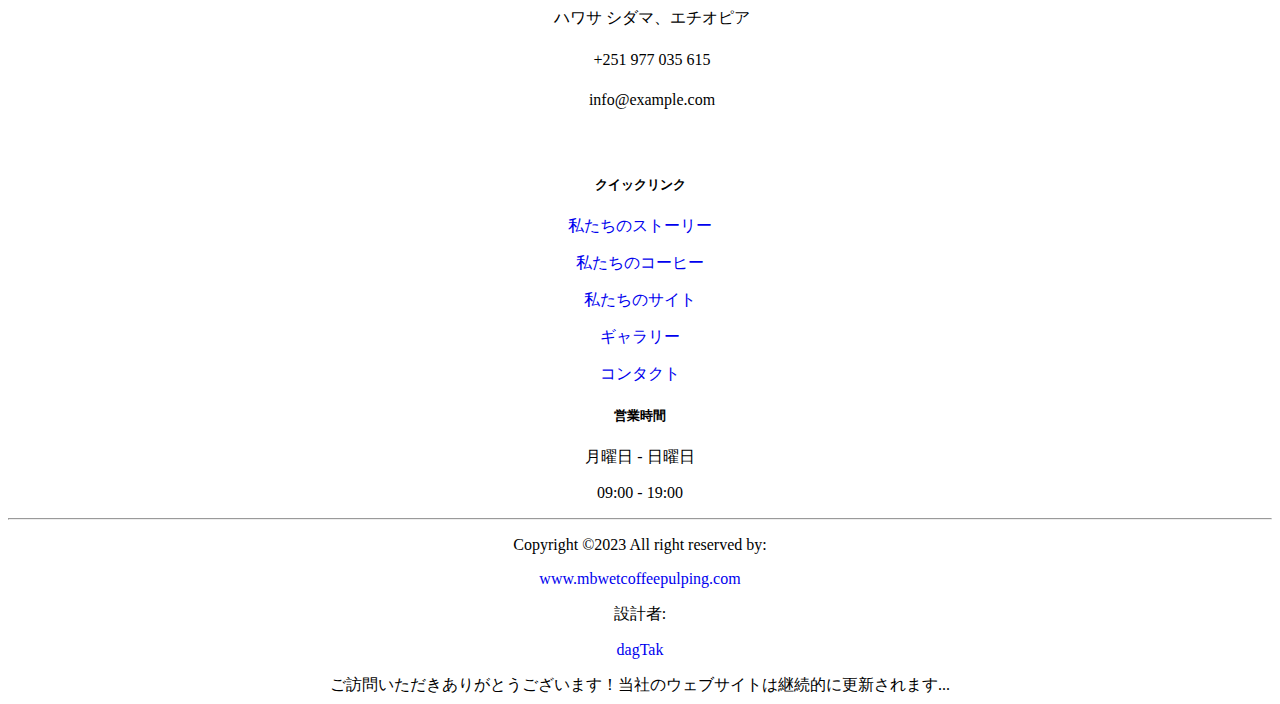
==== commit 9e1bb216: "added japanese footer to every page" ====
--- a/jp/index.html
+++ b/jp/index.html
@@ -143,7 +143,7 @@
           <div class="navbar-nav ms-auto p-4 p-lg-0">
             <a href="gallery.html" class="nav-item nav-link h1">ギャラリー</a>
             <a href="contact.html" class="nav-item nav-link h1">コンタクト</a>
-            <!-- <a href="translate" class="nav-item nav-link h1">Translate</a> -->
+
             <a href="../index.html" class="nav-item nav-link h1"
               ><img
                 src="../img/bootstrap_icons/translate.svg"
@@ -194,17 +194,17 @@
         <div class="carousel-item active">
           <div class="carousel-caption">
             <h1 class="animated fadeInDown" style="animation-delay: 2s">
-              1st Grade Organic Coffee from the mountains of Sidama
+              シダマの山々から採れた1級オーガニックコーヒー
             </h1>
             <p
               class="animated fadeInUp d-none d-md-block"
               style="animation-delay: 3s"
             >
-              We deliver over 250,000kg of Coffee that Uniquely and ethically
-              incorporates all the elements of the natural environment.
+              私たちは、ユニークかつ倫理的なコーヒーを 250,000kg
+              以上お届けします。 自然環境のあらゆる要素が組み込まれています。
             </p>
             <p class="animated fadeInUp" style="animation-delay: 3s">
-              <a href="#section2">Click to read</a>
+              <a href="#section2">クリックして読んでください</a>
             </p>
           </div>
         </div>
@@ -221,41 +221,41 @@
               beautiful nature, the womb to our coffee.
             </p>
             <p class="animated fadeInUp" style="animation-delay: 3s">
-              <a href="#section2">Click to read</a>
+              <a href="#section2">クリックして読んでください</a>
             </p>
           </div>
         </div>
         <div class="carousel-item">
           <div class="carousel-caption">
             <h1 class="animated fadeInDown" style="animation-delay: 2s">
-              Supply from Over 300 dedicated local farmers
+              300以上の熱心な地元農家からの供給
             </h1>
             <p
               class="animated fadeInUp d-none d-md-block"
               style="animation-delay: 3s"
             >
-              Its our intention and motto, to work together and empower the low
-              earning local farmers.
+              私たちの意図でありモットーは、協力して低位の人々に力を与えることです
+              地元の農家で稼いでいます。
             </p>
             <p class="animated fadeInUp" style="animation-delay: 3s">
-              <a href="#section2">Click to read</a>
+              <a href="#section2">クリックして読んでください</a>
             </p>
           </div>
         </div>
         <div class="carousel-item">
           <div class="carousel-caption">
             <h1 class="animated fadeInDown" style="animation-delay: 2s">
-              Open for any kind of cooperation and partnership
+              あらゆる種類の協力とパートナーシップを受け入れます
             </h1>
             <p
               class="animated fadeInUp d-none d-md-block"
               style="animation-delay: 3s"
             >
-              We are open for any kind of cooperation and partnership from any
-              organization.
+              私たちはあらゆる種類の協力とパートナーシップを受け入れます。
+              組織。
             </p>
             <p class="animated fadeInUp" style="animation-delay: 3s">
-              <a href="#section2">Click to read</a>
+              <a href="#section2">クリックして読んでください</a>
             </p>
           </div>
         </div>
@@ -723,7 +723,7 @@
                 width="20"
                 class="me-2"
               />
-              Hawasa Sidama, Ethiopia
+              ハワサ シダマ、エチオピア
             </p>
             <p class="d-flex justify-content-start">
               <img
@@ -768,32 +768,32 @@
             <h5
               class="text-uppercase mb-4 font-weight-bold text-warning d-flex justify-content-start"
             >
-              Quick Links
+              クイックリンク
             </h5>
             <p class="d-flex justify-content-start">
               <a href="#" class="text-white" style="text-decoration: none"
-                >Our Story</a
+                >私たちのストーリー</a
               >
             </p>
             <p class="d-flex justify-content-start">
               <a href="#" class="text-white" style="text-decoration: none"
-                >Our Coffee</a
+                >私たちのコーヒー</a
               >
             </p>
             <p class="d-flex justify-content-start">
               <a href="#" class="text-white" style="text-decoration: none"
-                >Our Sites</a
+                >私たちのサイト</a
               >
             </p>
 
             <p class="d-flex justify-content-start">
               <a href="#" class="text-white" style="text-decoration: none"
-                >Gallery</a
+                >ギャラリー</a
               >
             </p>
             <p class="d-flex justify-content-start">
               <a href="#" class="text-white" style="text-decoration: none"
-                >Contact</a
+                >コンタクト</a
               >
             </p>
           </div>
@@ -802,9 +802,9 @@
             <h5
               class="text-uppercase mb-4 font-weight-bold text-warning d-flex justify-content-start"
             >
-              Business Hours
+              営業時間
             </h5>
-            <p class="d-flex justify-content-start">Monday - Sunday</p>
+            <p class="d-flex justify-content-start">月曜日 - 日曜日</p>
             <p class="d-flex justify-content-start h4">09:00 - 19:00</p>
           </div>
         </div>
@@ -823,7 +823,7 @@
           <div class="col-md-5 col-lg-4">
             <div class="text-center text-md-right d-flex">
               <p class="d-flex d-flex me-2 ms-4">
-                Designed By:
+                設計者:
                 <a href="#" style="text-decoration: none" class="text-warning">
                   <p class="h5">dagTak</p>
                 </a>
@@ -832,7 +832,7 @@
           </div>
         </div>
         <div class="row d-flex ms-4 text-primary text-uppercase">
-          Thanks for visiting us! Our Website will be continuasly updated...
+          ご訪問いただきありがとうございます！当社のウェブサイトは継続的に更新されます...
         </div>
       </div>
     </footer>
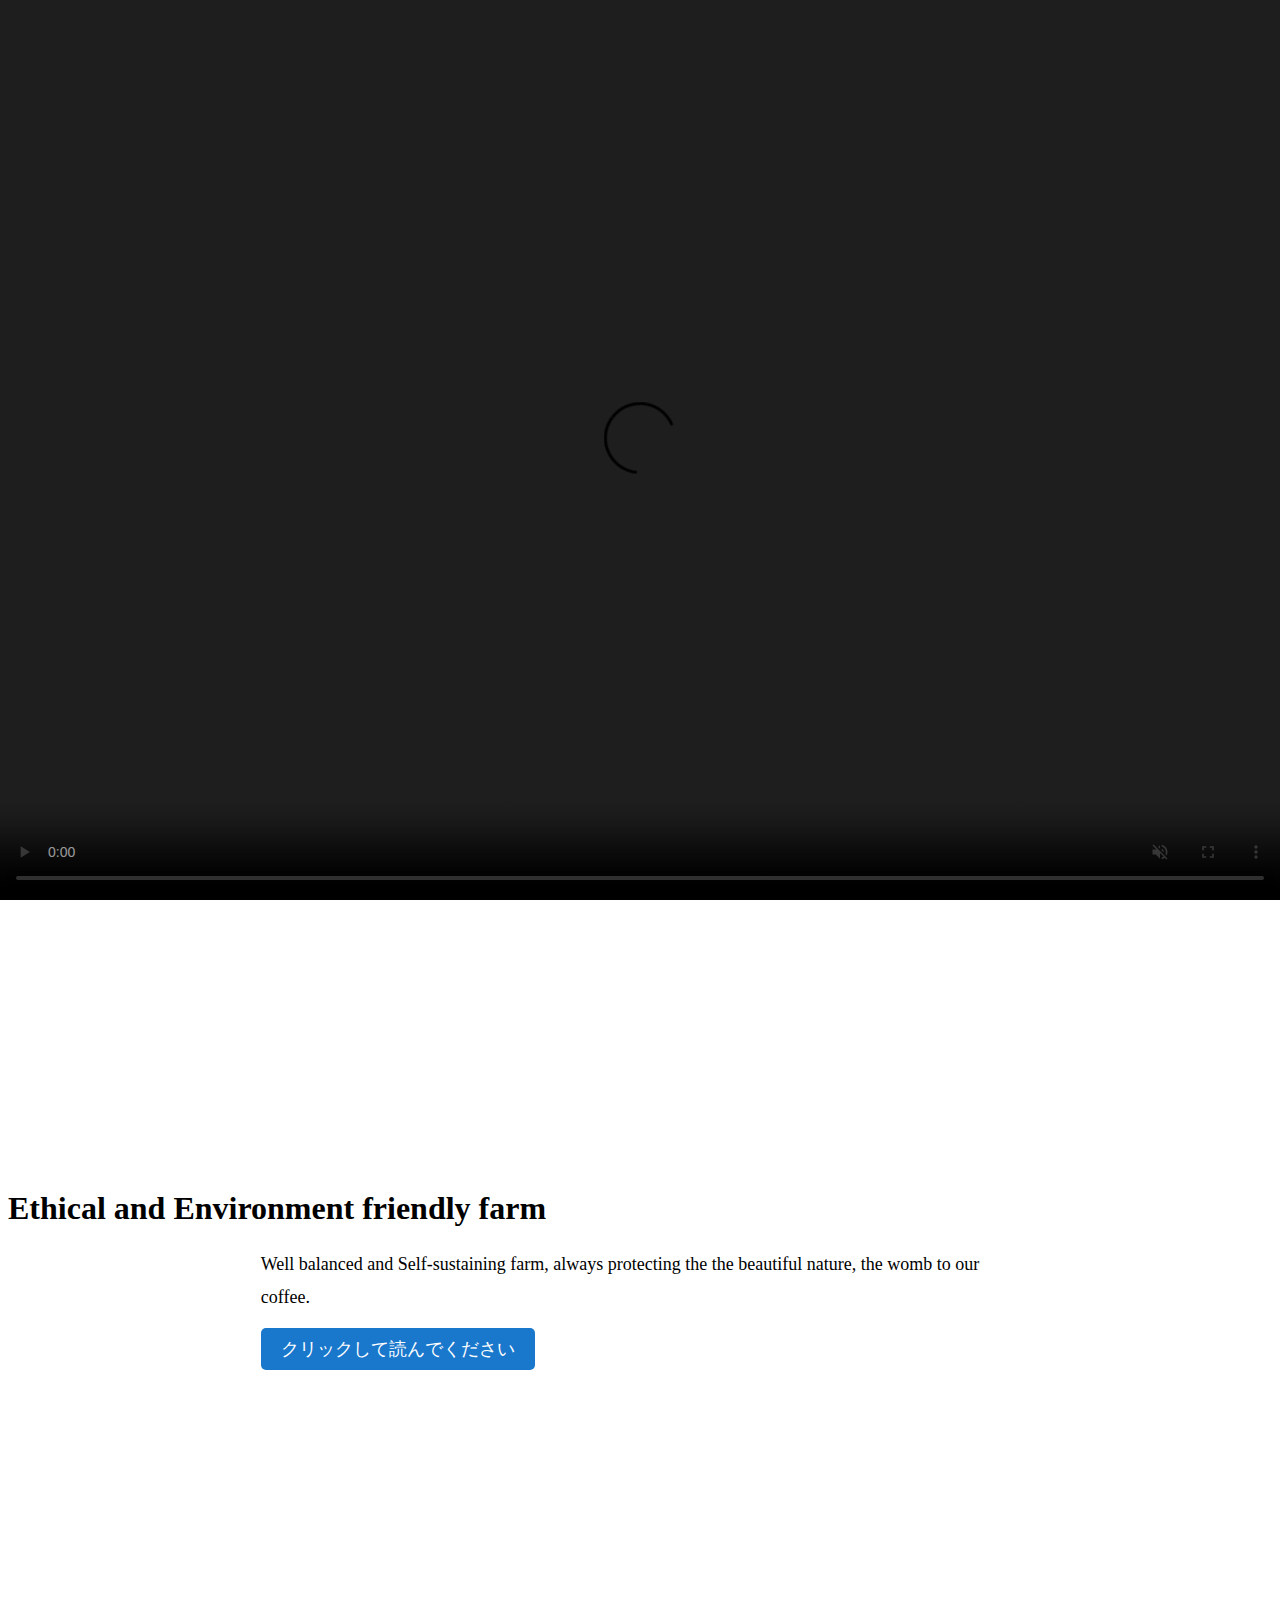
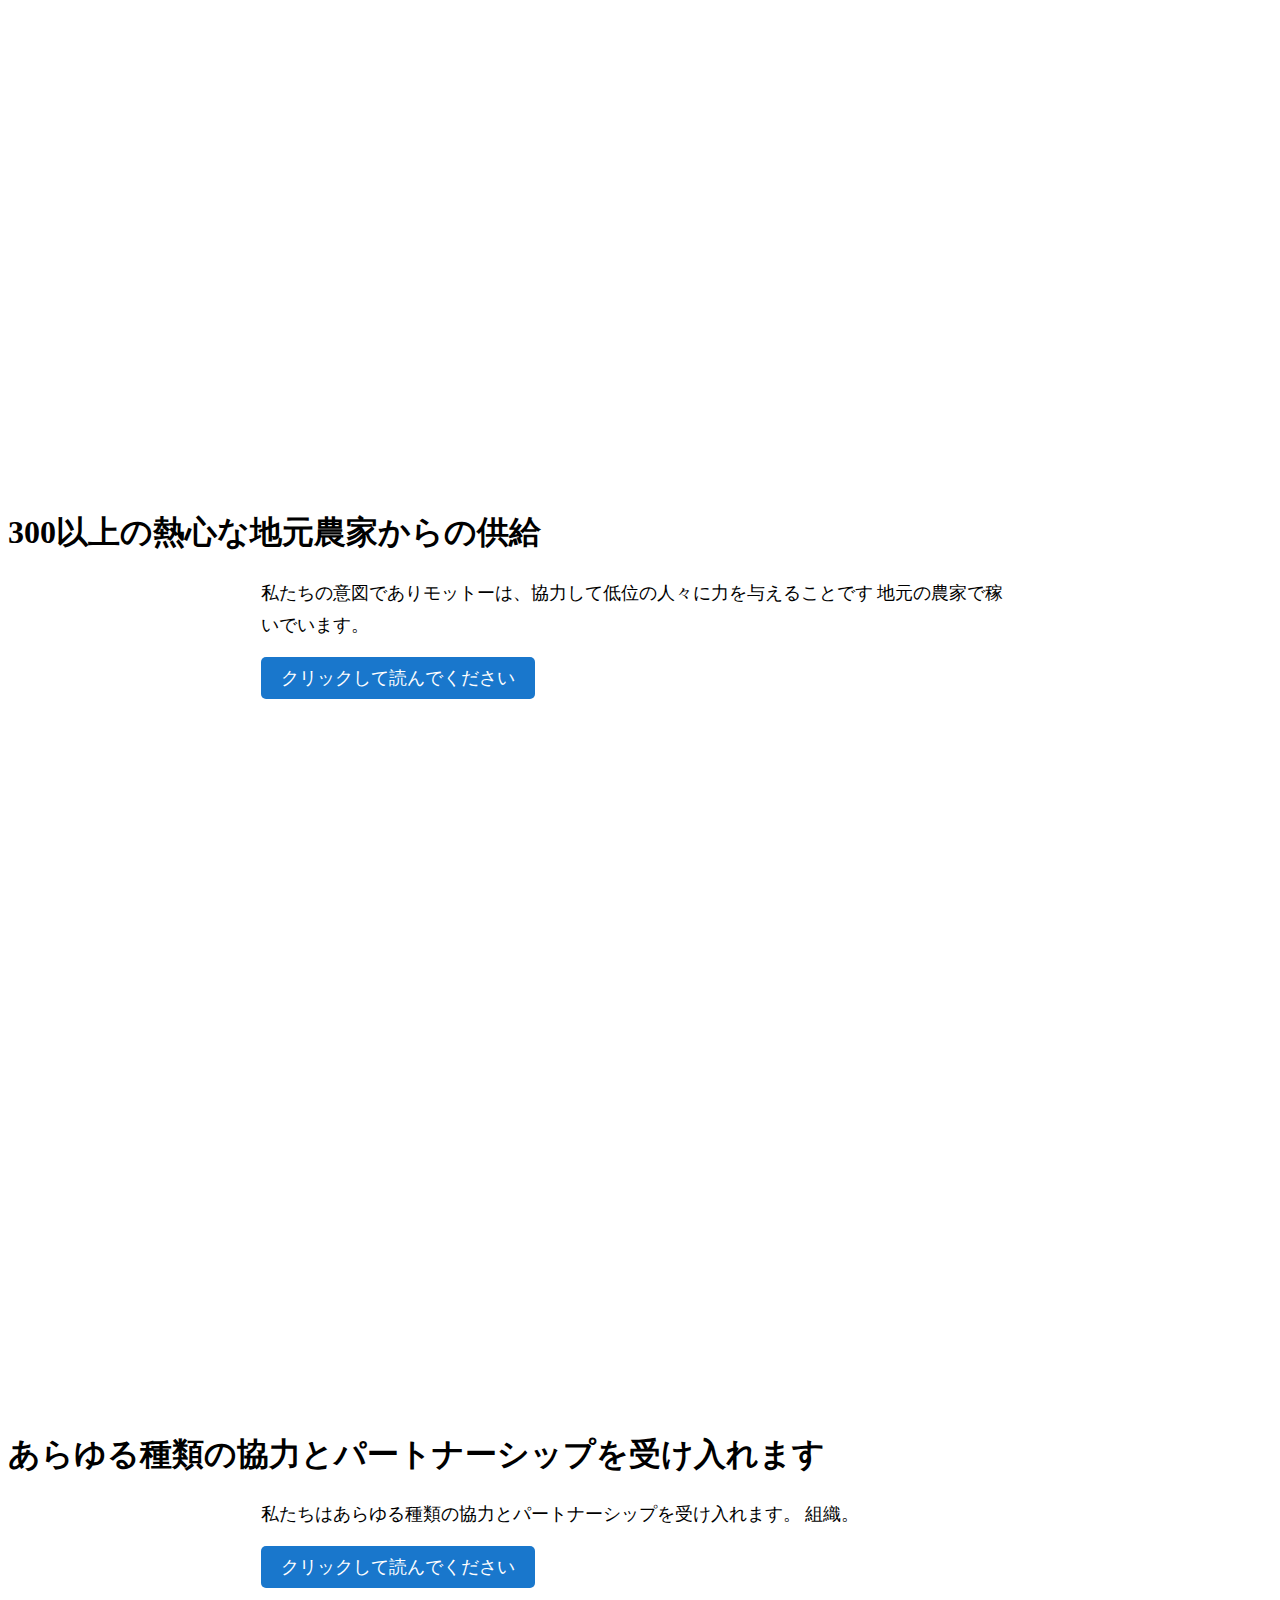
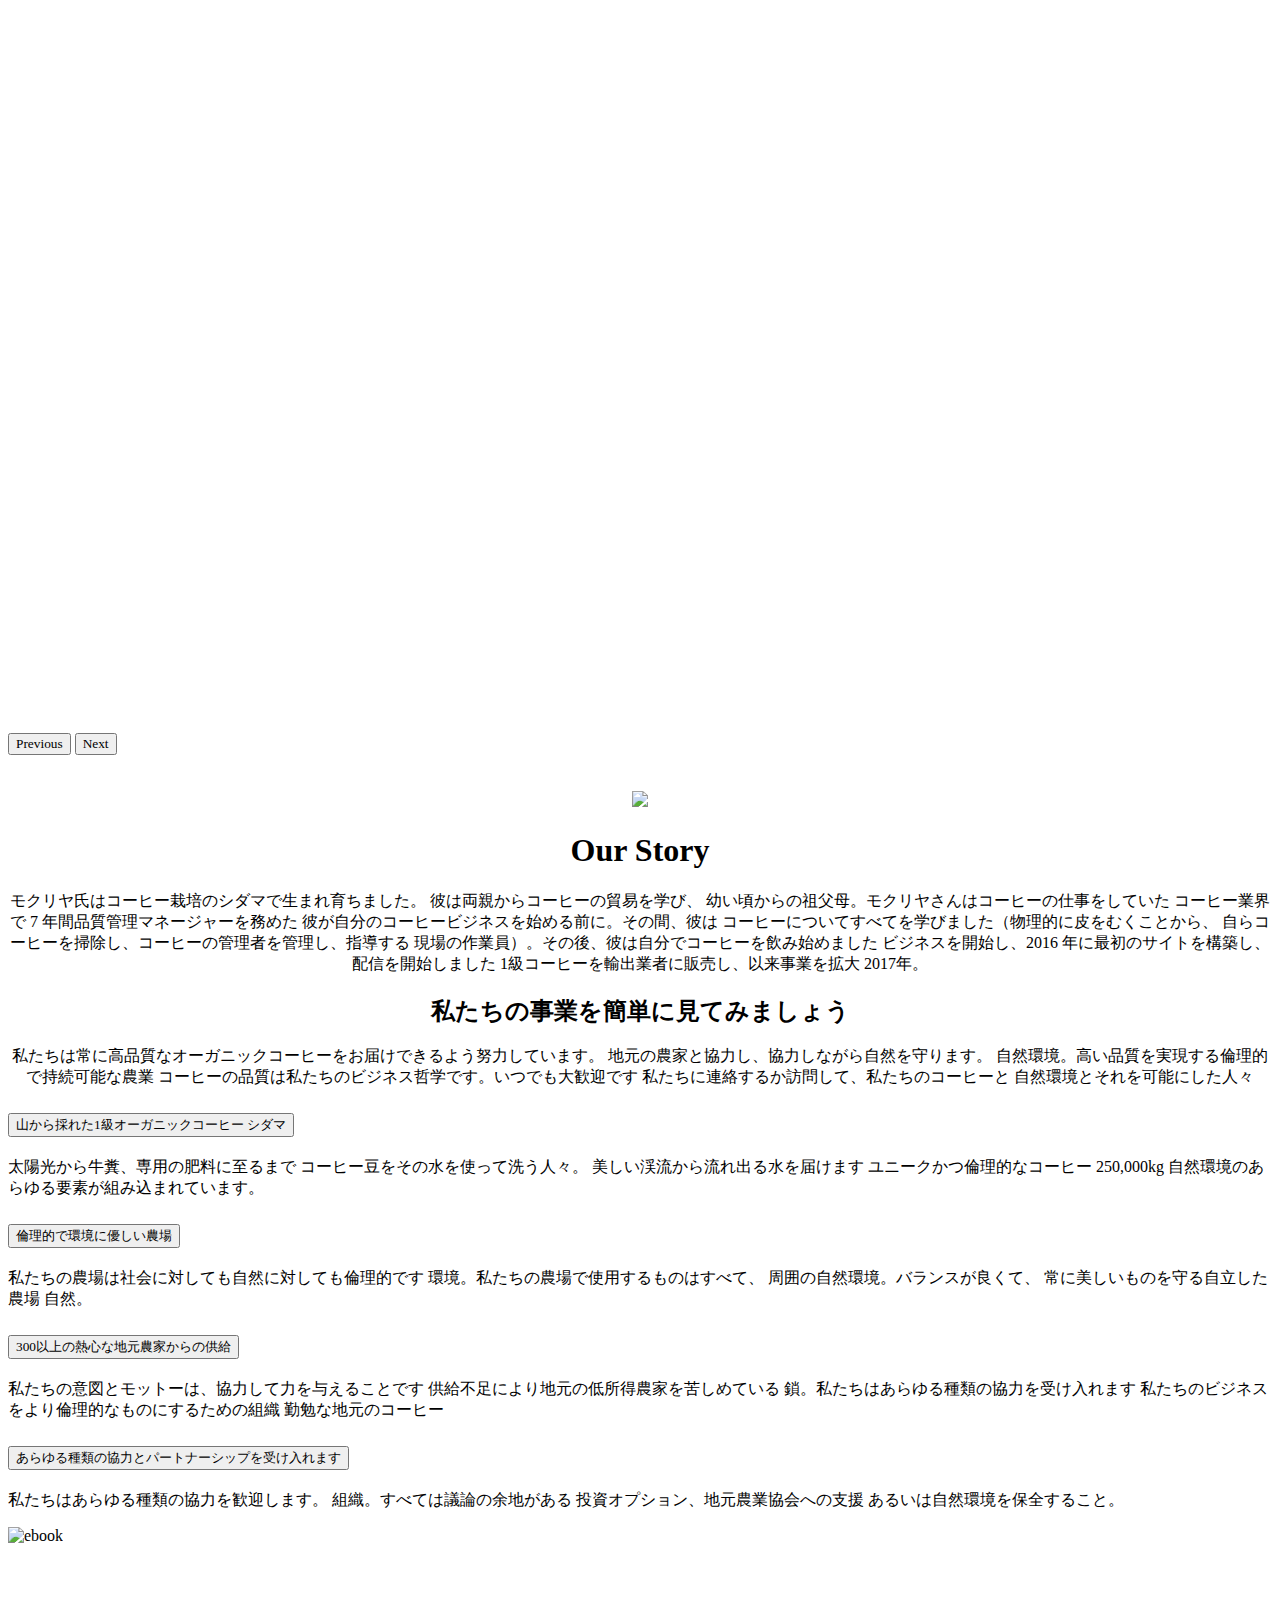
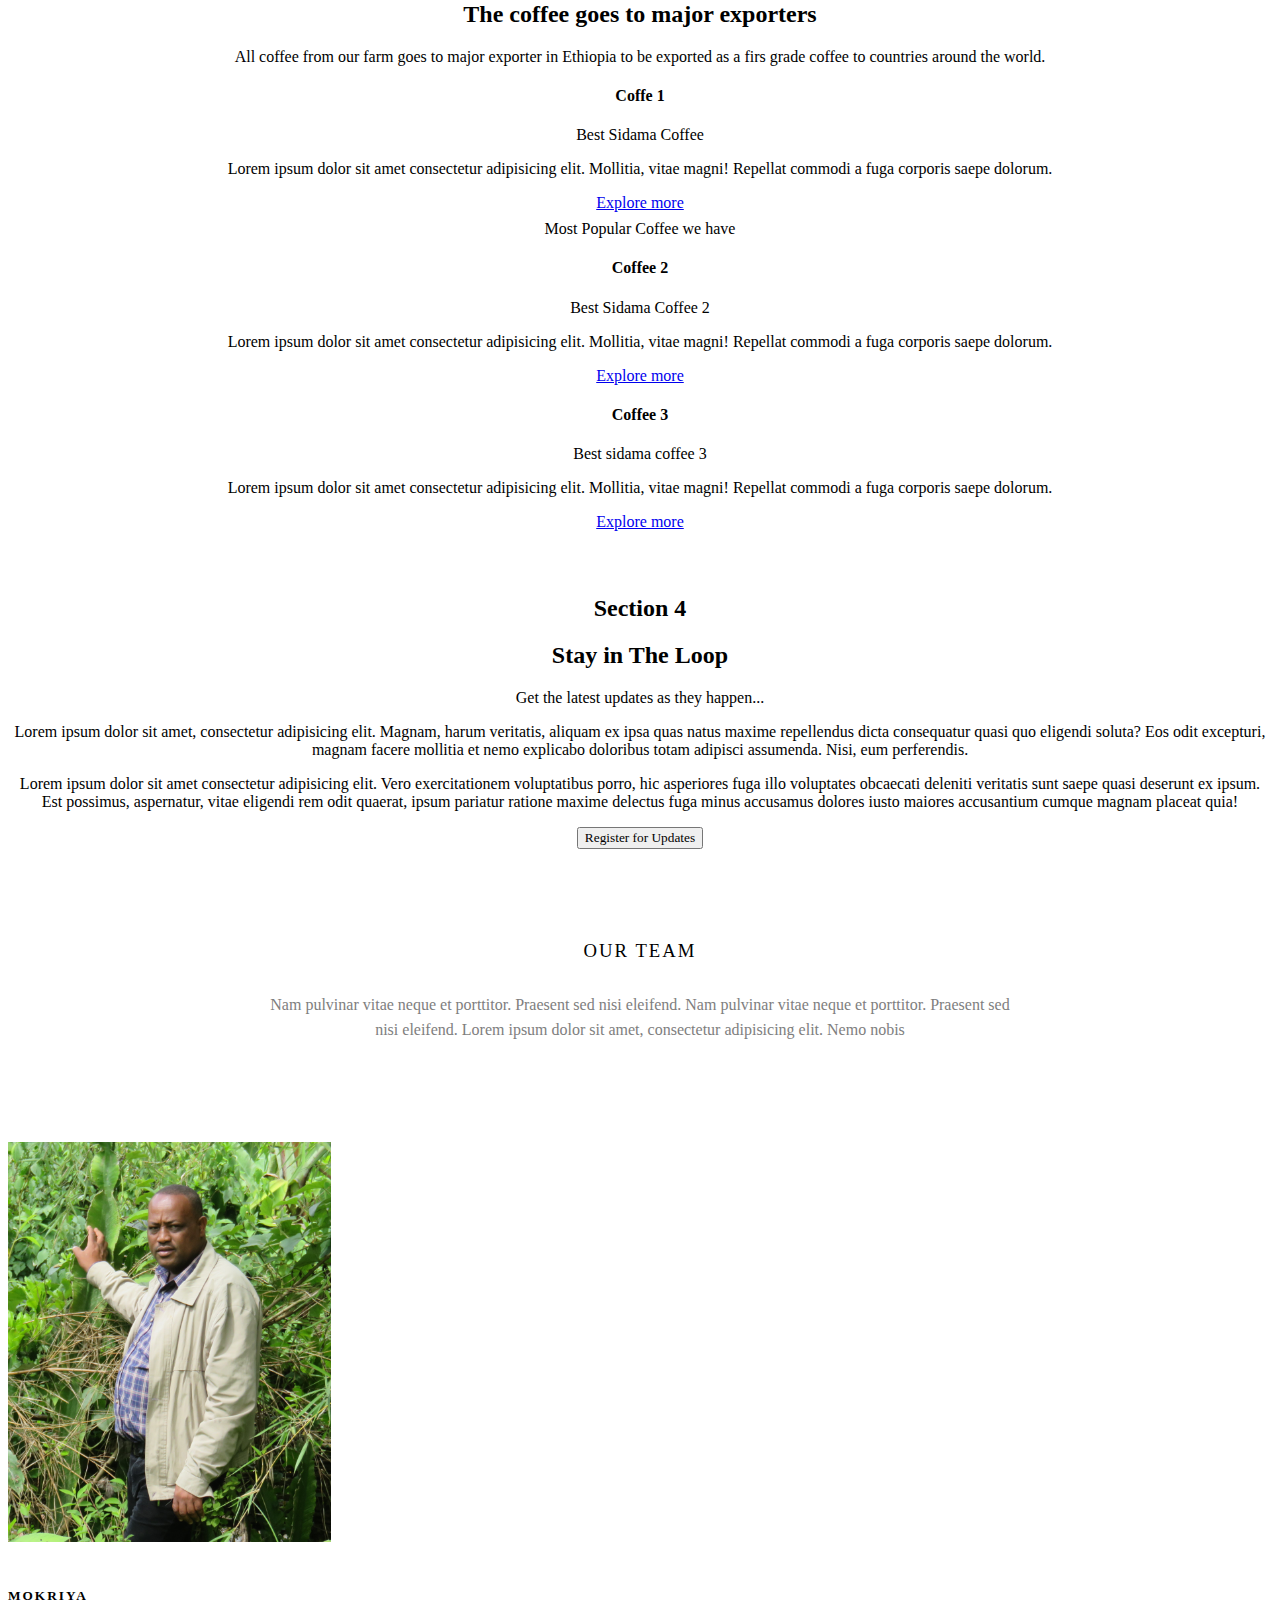
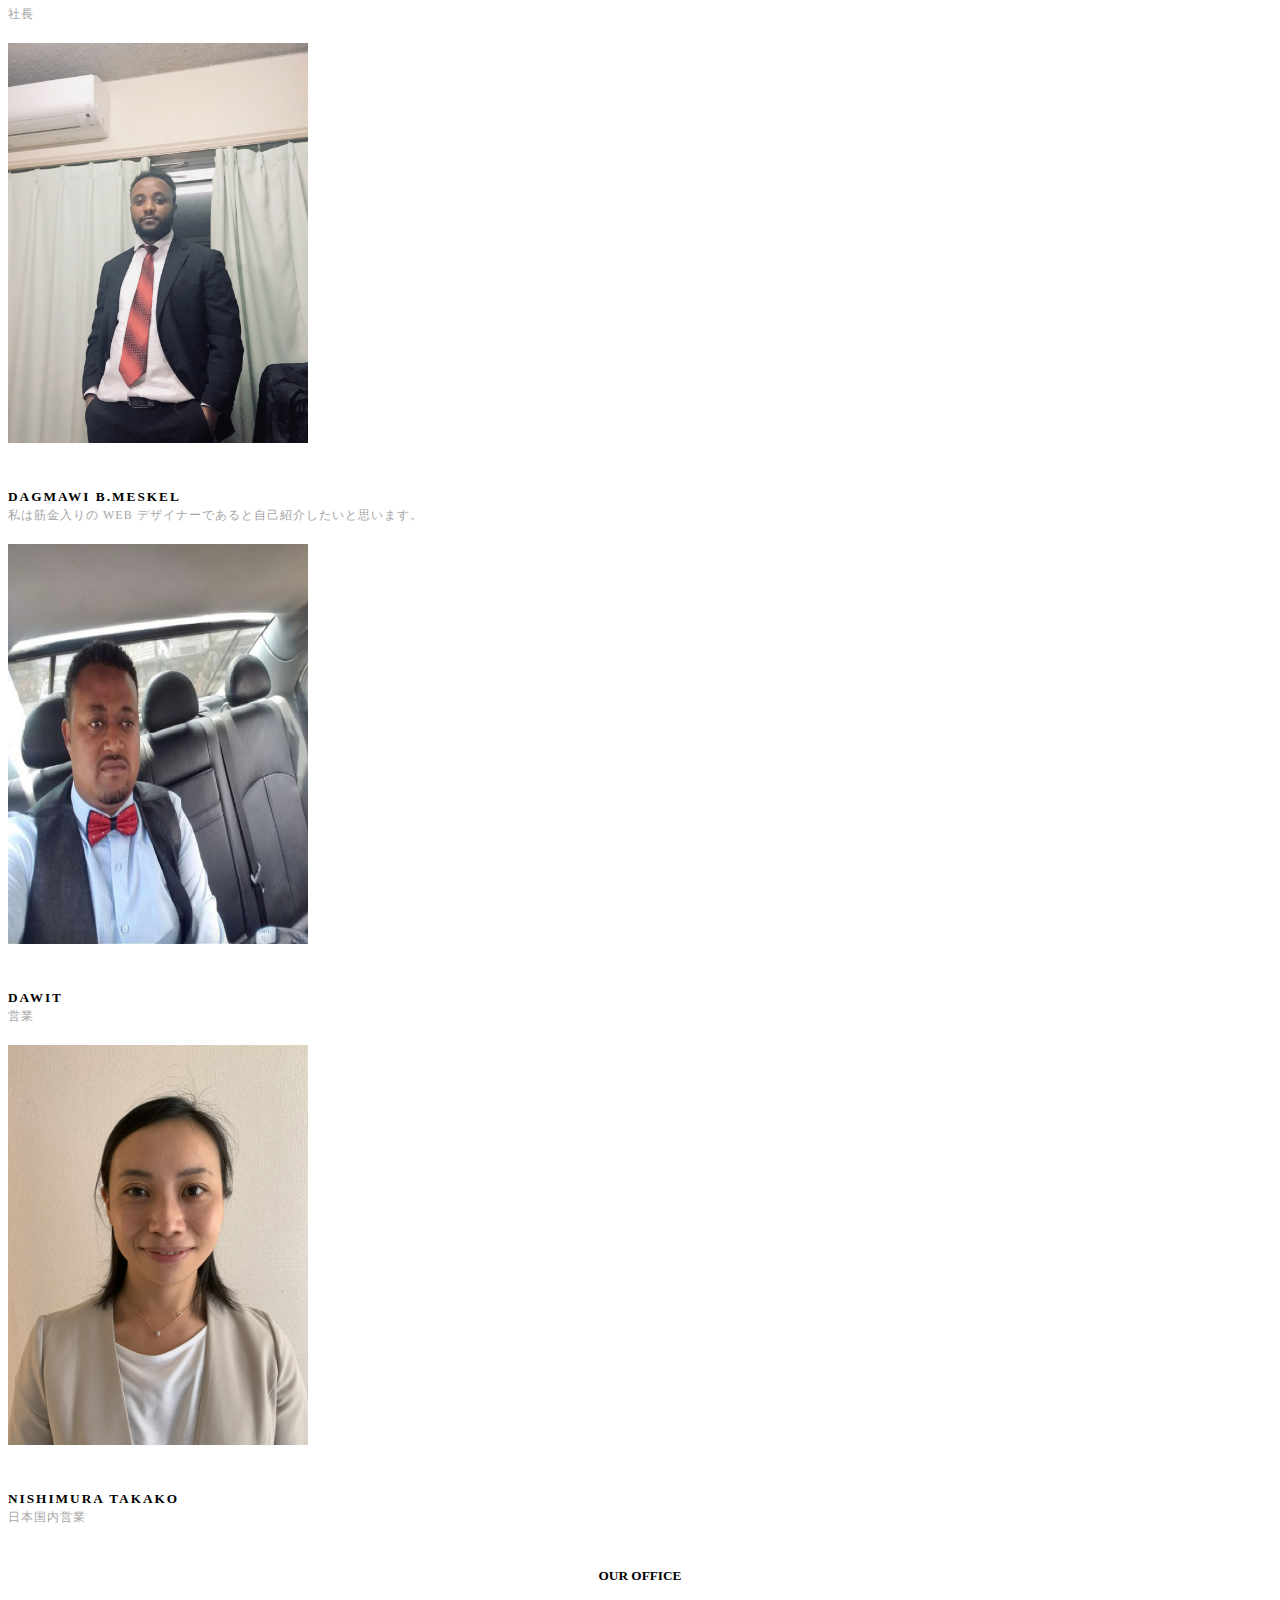
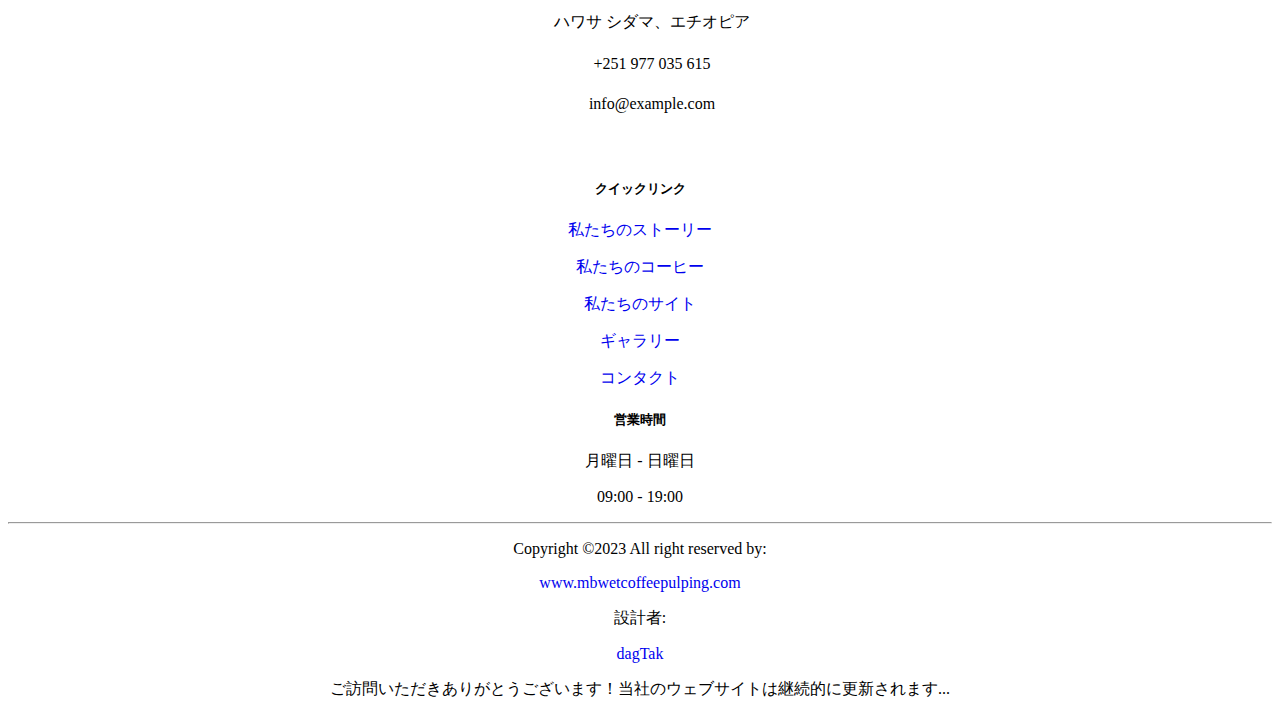
==== commit 3ee7a5d0: "added japanese footer to every page" ====
--- a/jp/index.html
+++ b/jp/index.html
@@ -623,14 +623,17 @@
             </div>
             <div class="team-hover">
               <div class="desk">
-                <h4>Hi There !</h4>
-                <p>I love to introduce myself as a hardcore Web Designer.</p>
+                <h4>初めまして</h4>
+                <p>
+                  私は筋金入りの Web
+                  デザイナーであると自己紹介したいと思います。
+                </p>
               </div>
             </div>
           </div>
           <div class="team-title">
             <h5>Mokriya</h5>
-            <span>founder & ceo</span>
+            <span>社長</span>
           </div>
         </div>
         <div class="col-md-3 col-sm-3">
@@ -645,14 +648,20 @@
             </div>
             <div class="team-hover">
               <div class="desk">
-                <h4>Hello World</h4>
-                <p>I love to introduce myself as a hardcore Web Designer.</p>
+                <h4>初めまして</h4>
+                <p>
+                  私は筋金入りの Web
+                  デザイナーであると自己紹介したいと思います。
+                </p>
               </div>
             </div>
           </div>
           <div class="team-title">
             <h5>Dagmawi B.Meskel</h5>
-            <span>HR Manager</span>
+            <span
+              >私は筋金入りの Web
+              デザイナーであると自己紹介したいと思います。</span
+            >
           </div>
         </div>
         <div class="col-md-3 col-sm-3">
@@ -668,14 +677,17 @@
             </div>
             <div class="team-hover">
               <div class="desk">
-                <h4>I love to design</h4>
-                <p>I love to introduce myself as a hardcore Web Designer.</p>
+                <h4>初めまして</h4>
+                <p>
+                  私は筋金入りの Web
+                  デザイナーであると自己紹介したいと思います。
+                </p>
               </div>
             </div>
           </div>
           <div class="team-title">
             <h5>Dawit</h5>
-            <span>Marketing Manager</span>
+            <span>営業</span>
           </div>
         </div>
         <div class="col-md-3 col-sm-3">
@@ -690,14 +702,17 @@
             </div>
             <div class="team-hover">
               <div class="desk">
-                <h4>I love to design</h4>
-                <p>I love to introduce myself as a hardcore Web Designer.</p>
+                <h4>初めまして</h4>
+                <p>
+                  私は筋金入りの Web
+                  デザイナーであると自己紹介したいと思います。
+                </p>
               </div>
             </div>
           </div>
           <div class="team-title">
             <h5>Nishimura Takako</h5>
-            <span>Japanese Market Representative</span>
+            <span>日本国内営業</span>
           </div>
         </div>
       </div>
